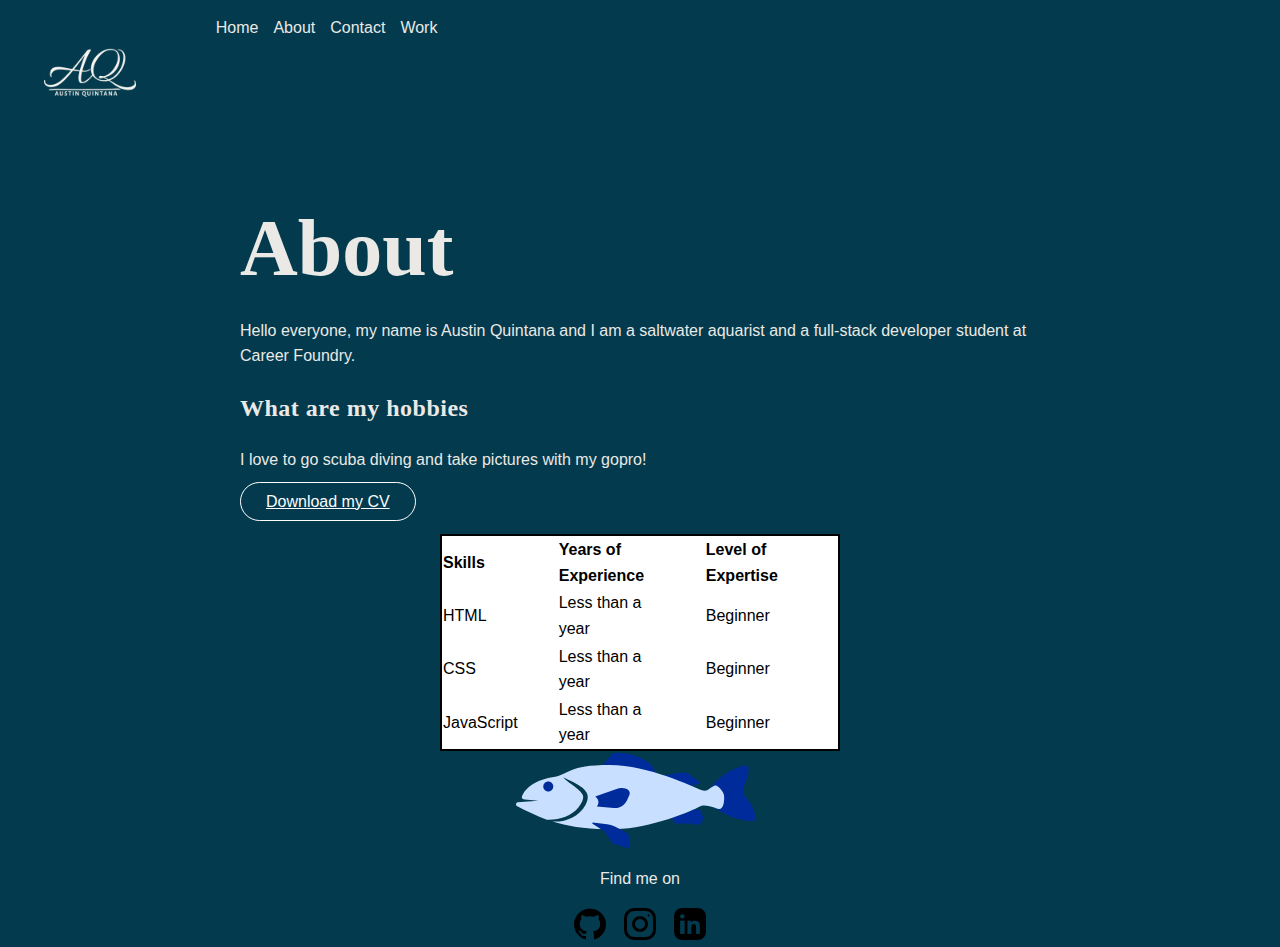
==== about.html @ f4c2b90a "Updated the About me page" ====
<!DOCTYPE html>
<html lang="en">
    <head>
        <meta charset="UTF-8" />
        <meta name="viewport" content="width=device-width, initial-scale=1">
        <title>Austin Quintana</title>
        <link rel="shortcut icon" href="img/octopus.png">
        <link rel="stylesheet" type="text/css" href="css/normalize.css">
        <link rel="stylesheet" type="text/css" href="css/style.production.css">
    </head>
    <body>
        <header class="page-header">
            <a href="index.html"><img src="img/logoaq.png" alt="logo" id="logo" class="logo"></a>
            <nav class="main-navigation page-header_item">
                 <ul role="menubar" class="navigation-list">
                    <li role="presentation">
                      <a href="index.html" role="menuitem" class="navigation-list__item navigation-list__item--active">Home</a>
                    </li>
                     <li role="presentation">
                      <a href="about.html" role="menuitem" class="navigation-list__item navigation-list__item--active">About</a>
                    </li>
                    <li role="presentation">
                      <a href="contact.html" role="menuitem" class="navigation-list__item navigation-list__item--active">Contact</a>
                    </li>
                    <li role="presentation">
                      <a href="work.html" role="menuitem" class="navigation-list__item navigation-list__item--active">Work</a>
                    </li>
                </ul>
            </nav>
        </header>
    <div class="about-me">
        <h1>About</h1>
        
        <p>Hello everyone, my name is Austin Quintana and I am a saltwater aquarist and a full-stack developer student at Career Foundry. </p>
        <h2>What are my hobbies</h2>
        <p>I love to go scuba diving and take pictures with my gopro!</p>
        
        <a href="downloads/austinquintanaresume.docx" class="button" download>Download my CV</a>
        <table>
            <thead>
              <tr>
                <th>Skills</th>
                <th>Years of Experience</th>
                <th>Level of Expertise</th>
              </tr>
            </thead>
            <tbody>
              <tr>
                <td>HTML</td>
                <td>Less than a year</td>
                <td>Beginner</td>
              </tr>
              <tr>
                <td>CSS</td>
                <td>Less than a year</td>
                <td>Beginner</td>
              </tr>
              <tr>
                <td>JavaScript</td>
                <td>Less than a year</td>
                <td>Beginner</td>
              </tr>
            </tbody>
        </table>
    </div> 
              <!--fish by @jishaansinghal-->
        <div class="wrapper">
            <svg width="240" height="99" viewBox="0 0 240 99" fill="none" xmlns="http://www.w3.org/2000/svg">
              <path class="fin-tail" d="M228.47 36.1471C230.769 31.1344 232.184 25.7614 232.651 20.266C232.702 19.7482 232.632 19.2257 232.448 18.7392C232.264 18.2528 231.969 17.8156 231.588 17.4619C231.206 17.1082 230.748 16.8475 230.249 16.7003C229.75 16.5531 229.224 16.5234 228.712 16.6133C218.014 18.5493 195.915 30.1123 189.397 48.6705C191.26 51.5175 193.582 54.0349 196.27 56.1196C208.208 67.9926 227.472 72.515 236.802 72.0007C237.312 71.9671 237.809 71.8185 238.254 71.566C238.699 71.3135 239.081 70.9636 239.372 70.5425C239.663 70.1214 239.855 69.64 239.933 69.1343C240.012 68.6286 239.975 68.1116 239.826 67.622C236.734 57.564 233.951 52.5501 230.836 49.7066C229.046 47.9958 227.85 45.7563 227.424 43.3162C226.998 40.876 227.365 38.3636 228.47 36.1471V36.1471Z" fill="currentColor"/>
              <path class="fin-back-bottom" d="M178.495 60.1602C173.483 62.4289 165.242 65.7942 155.391 69.1065C156.409 70.2731 157.28 71.5609 157.984 72.9407C158.243 73.479 158.655 73.9285 159.169 74.2327C159.683 74.5369 160.276 74.682 160.872 74.6498C167.868 74.1668 174.896 74.5248 181.807 75.7161C182.434 75.8351 183.082 75.753 183.659 75.4813C184.236 75.2097 184.712 74.7624 185.02 74.2036L186.971 70.6115C187.188 70.2134 187.313 69.7716 187.337 69.3187C187.36 68.8658 187.282 68.4133 187.107 67.9948L184.839 62.5423C184.635 62.0552 184.307 61.63 183.888 61.3089C183.469 60.9879 182.973 60.7822 182.45 60.7122L178.495 60.1602Z" fill="currentColor"/>
              <path class="fin-back-top" d="M171.593 37.4432L145.887 26.8557L163.942 23.7249C165.967 23.3753 168.043 23.4645 170.031 23.9864C172.019 24.5082 173.871 25.4506 175.464 26.7498L182.639 32.6107C182.861 32.7914 183.027 33.0314 183.118 33.3027C183.209 33.5741 183.221 33.8656 183.153 34.1436C183.085 34.4216 182.939 34.6745 182.733 34.873C182.527 35.0715 182.269 35.2075 181.989 35.2652L171.593 37.4432Z" fill="currentColor"/>
              <path class="fin-dorsel" d="M93.6292 15.8725C107.45 15.8725 121.943 18.6403 135.265 22.3459C135.605 21.6953 135.845 20.9966 135.975 20.2738C137.367 12.4996 125.391 3.84063 109.158 0.936655C104.071 -0.00705102 98.8777 -0.236105 93.7275 0.256062L80.542 16.2204C84.3827 16.0011 88.6695 15.8725 93.6292 15.8725Z" fill="currentColor"/>
              <path class="bod" d="M208.026 46.4122C207.716 43.4401 202.114 35.3256 198.455 36.7852C192.958 38.9783 192.013 43.4931 185.148 40.9218C176.832 37.8137 132.558 15.875 93.6666 15.875C50.8818 15.875 55.1686 24.9878 36.0482 28.2245C15.0603 31.7713 8.11974 43.2208 8.11974 43.2208C5.44332 47.0474 4.46803 50.1707 8.97407 50.4505L22.3788 51.6757L1.59503 53.3167C1.17423 53.4417 0.800822 53.6907 0.52349 54.031C0.246157 54.3714 0.0777661 54.7874 0.0402305 55.2249C0.00269499 55.6624 0.0977673 56.101 0.313066 56.4837C0.528365 56.8664 0.853904 57.1752 1.24726 57.3702C10.0703 61.9076 19.5663 66.672 30.7936 70.6271C42.777 71.0809 55.1459 67.708 62.782 57.9827C65.156 54.8519 68.6565 49.4523 66.5623 45.6106C64.0219 41.3378 59.5083 38.464 55.4937 35.3029C52.6283 33.0796 49.5209 30.947 47.1772 28.1262C53.7624 31.5671 60.65 33.8736 66.4867 38.8119C68.0833 40.1108 69.4395 41.6798 70.4937 43.4477C72.8828 47.2894 71.4615 52.3033 69.4655 55.8955C62.8652 67.9954 49.4454 73.2891 36.396 72.4875C51.9479 77.3274 70.7886 80.5415 95.3677 79.9517C129.458 81.7969 177.391 61.3707 183.251 57.8466C189.11 54.3225 199.196 59.412 202.152 59.9187C208.185 61.0001 208.457 50.5035 208.026 46.4122Z" fill="currentColor"/>
              <path class="eye" d="M32.268 42.4575C35.0364 42.4575 37.2806 40.2127 37.2806 37.4436C37.2806 34.6745 35.0364 32.4297 32.268 32.4297C29.4996 32.4297 27.2554 34.6745 27.2554 37.4436C27.2554 40.2127 29.4996 42.4575 32.268 42.4575Z" fill="currentColor"/>
              <path class="fin-front-bottom" d="M111.721 84.494L101.235 78.6558C98.0912 76.9025 94.638 75.7751 91.0658 75.3359L76.9504 73.6041C76.8167 73.5919 76.6827 73.6245 76.5696 73.6968C76.4564 73.7691 76.3706 73.8771 76.3256 74.0036C76.2805 74.1301 76.2789 74.268 76.3208 74.3955C76.3627 74.5231 76.4459 74.6331 76.5572 74.7082L88.5633 82.558L96.532 94.1588L111.6 98.9307C111.838 99.0052 112.09 99.0198 112.334 98.9734C112.579 98.927 112.808 98.8209 113.002 98.6645C113.196 98.5082 113.348 98.3064 113.445 98.0771C113.542 97.8478 113.581 97.5981 113.558 97.3501L112.507 85.6813C112.484 85.434 112.4 85.1964 112.263 84.9893C112.125 84.7822 111.939 84.6121 111.721 84.494Z" fill="currentColor"/>
              <path class="fin-front-top" d="M110.776 39.9819C107.456 38.8133 103.837 38.8133 100.516 39.9819L79.2563 47.4007C80.2023 48.0611 80.9822 48.9322 81.5346 49.9452C82.0869 50.9583 82.3966 52.0858 82.4393 53.2389C82.4189 54.8025 81.861 56.3113 80.8592 57.5117L97.6888 59.0242C100.494 59.2719 103.307 58.6283 105.725 57.1851C108.144 55.7418 110.047 53.5723 111.162 50.9853L113.347 45.9109C113.59 45.3554 113.717 44.7557 113.718 44.1491C113.719 43.5425 113.595 42.9422 113.354 42.3857C113.113 41.8292 112.759 41.3285 112.316 40.9149C111.872 40.5013 111.348 40.1837 110.776 39.9819V39.9819Z" fill="currentColor"/>
            </svg>
            </div> 
    <footer class="page-footer">
        <p>Find me on</p>
        <div class="social-media">
          <a href="https://github.com/austinquintana" target="_blank"><img src="img/github.png" alt="github"></a>
          <a href="https://www.instagram.com/austinquintana/" target="_blank"><img src="img/instagram-small.png" alt="instagram"></a>
          <a href="https://www.linkedin.com/in/austin-quintana-b17132140/" target="_blank"><img src="img/linkedin.png" alt="linkedIn"></a>
        </div>
    </footer>

    <script src="js/tota11y.min.js"></script>
    </body> 
</html>
---- css/style.production.css ----
/*
Colors used
Text Color (Platinum): #EAE9E6;
Background Color (Garnet): #6A3937;
Black Bean: #3B0D11;
Slate Gray: #748386;
Dim Gray: #706563;
 */
 :root {
    --primary-color: #6A3937;
    --secondary-color: #3B0D11;
    --platinum: #EAE9E6;
    --slate-grey: #748386;
    --burgundy: #331337;
    --header-font: "Gloock", serif;
    --dark: #002C9B;
    --light: #C8DFFF;
  }
  
  .homepage-body {
    background-image: url(../img/underwater2.0.jpg);
    background-size: cover;
    background-repeat: no-repeat;
    min-height: 100vh;
  }
  
  .logo {
    width: 100px;
    cursor: pointer;
  }
  
  body {
    background-color: #033a4d;
    font-family: "DM Sans", sans-serif;
    color: var(--platinum);
    font-weight: 400;
    font-size: 16px;
    /* Sets the font size to 16px */
    line-height: 1.6;
    /* Sets the line-height to 1.6 */
  }
  
  * {
    box-sizing: border-box;
  }
  
  h1 {
    font-family: var(--header-font);
    font-size: 80px;
    margin: 10px 0 30px;
    line-height: 80px;
  }
  
  h2 {
    font-family: var(--header-font);
    font-size: 24px;
    font-weight: 600;
    letter-spacing: 0.5px;
  }
  
  h3 {
    font-family: var(--header-font);
    font-size: 18px;
    font-weight: 500;
  }
  
  a {
    color: var(--platinum);
  }
  
  a:visited {
    color: var(--platinum);
  }
  
  a:hover {
    text-decoration: none;
  }
  
  a:active {
    color: var(--slate-grey);
  }
  
  button, .button {
    color: #fbfcfd;
    padding: 10px 25px;
    background: transparent;
    border: 1px solid #fff;
    border-radius: 20px;
    outline: none;
    cursor: pointer;
  }
  
  button:hover, button:focus, .button:hover, .button:focus {
    cursor: pointer;
    opacity: 0.8;
  }
  
  table {
    width: 50%;
    border: solid;
    border-color: black;
    border-width: 2px;
    margin-left: auto;
    margin-right: auto;
    background-color: white;
    border-collapse: collapse;
    margin-top: 20px;
  }
  
  th, td {
    padding-right: 40px;
    text-align: left;
    color: black;
  }
  
  .page-header {
    display: flex;
    width: 100%;
    padding: 20px 40px;
    /*filter: drop-shadow(0px 2px 1px #300C0F)*/
  }
  
  .page-header__item {
    flex: 0 1 200px;
  }
  
  .page-header__item:last-child {
    flex-grow: 1;
    text-align: right;
  }
  
  .navigation-list {
    width: 85%;
    height: 15%;
    margin: auto;
    display: flex;
    align-items: center;
    justify-content: space-between;
  }
  
  .navigation-list li {
    display: inline-block;
    margin-left: 15px;
  }
  
  .navigation-list__item--active {
    text-decoration: none;
  }
  
  .profile_portrait {
    float: left;
    width: 300px;
    margin-right: 40px;
    padding: 10px;
    border-radius: 50%;
  }
  
  .profile {
    min-width: 360px;
    max-width: 800px;
    margin: 0 auto;
    padding-top: 50px;
  }
  
  .page-footer {
    clear: both;
    flex-direction: column;
    text-align: center;
  }
  
  .social-media {
    display: grid;
    grid-template-columns: 50px 50px 50px; 
    justify-content: center;
    margin: 0px;
    padding: 0px;
  }
  
  .about-me {
    min-width: 360px;
    max-width: 800px;
    margin: 0 auto;
    padding-top: 50px;
  }
  
  .about-page-footer {
    margin-top: -50px;
    padding-bottom: 30px;
    clear: both;
    display: flex;
    flex-direction: column;
    text-align: center;
  }
  
  .grid {
    display: grid;
    justify-content: center;
    grid-template-columns: 400px 310px 350px;
    grid-template-rows: 300px 300px;
    grid-gap: 20px;
  }
  
  .grid__item {
    background-color: var(--secondary-color);
    padding-top: 4%;
    padding-left: 9%;
    padding-right: 4%;
  }
  
  .grid__item:last-child {
    grid-column-start: 3;
    grid-column-end: 3;
    grid-row-start: 1;
    grid-row-end: 3;
  }
  
  .bubbles img {
    width: 50px;
    animation: bubble 7s linear infinite;
  }
  
  .bubbles {
    width: 100%;
    display: flex;
    align-items: center;
    justify-content: space-around;
    position: absolute;
    bottom: -70px;
  }
  
  @keyframes bubble {
    0% {
      transform: translateY(0);
      opacity: 0;
    }
    50% {
      opacity: 1;
    }
    70% {
      opacity: 1;
    }
    100% {
      transform: translateY(-80vh);
      opacity: 0;
    }
  }
  .bubbles img:nth-child(1) {
    animation-delay: 2s;
  }
  
  .bubbles img:nth-child(2) {
    animation-delay: 1s;
  }
  
  .bubbles img:nth-child(3) {
    animation-delay: 3s;
  }
  
  .bubbles img:nth-child(4) {
    animation-delay: 4.5s;
  }
  
  .bubbles img:nth-child(5) {
    animation-delay: 3s;
  }
  
  .bubbles img:nth-child(6) {
    animation-delay: 6s;
  }
  
  .bubbles img:nth-child(7) {
    animation-delay: 7s;
  }
  
  @media all and (max-width: 500px) {
    .grid {
      grid-template-columns: 1fr;
      grid-gap: 10px;
    }
  
    .grid__item:last-child {
      grid-column: auto/auto;
      grid-row: auto/auto;
    }
  
    h1 {
      font-size: 22px;
    }
  }
  @media all and (min-width: 500px) and (max-width: 700px) {
    .grid {
      grid-template-columns: 1fr 1fr;
      grid-gap: 10px;
    }
  
    .grid__item:last-child {
      grid-column: auto/auto;
      grid-row: auto/auto;
    }
  
    h1 {
      font-size: 22px;
    }
  }
  /* fish by @jishaansinghal */
  .wrapper {
    animation: fish 1.5s ease infinite alternate;
    transform: translate(-4px, -2px);
    display: grid;
    place-items: center;
  }
  
  @keyframes fish {
    from {
      transform: translate(-4px, -2px);
    }
    to {
      transform: translate(0px, 0px) rotate(1deg);
    }
  }
  .bod {
    color: var(--light);
    transform-origin: 0 50%;
    animation: bod 1.5s ease infinite alternate;
  }
  
  @keyframes bod {
    from {
      transform: translateX(0px) scalex(1);
    }
    to {
      transform: translateX(0.25px) scalex(0.98);
    }
  }
  .eye {
    color: var(--dark);
  }
  
  .fin-tail {
    color: var(--dark);
    transform-origin: 200px;
    animation: tail 1.5s 1.5s ease infinite alternate;
  }
  
  @keyframes tail {
    from {
      transform: scaleX(1) rotate(0deg);
    }
    to {
      transform: scaleX(0.75) rotate(3deg);
    }
  }
  .fin-back-bottom {
    color: var(--dark);
    transform-origin: 155px;
    animation: fin-bottom 1.5s ease infinite alternate;
  }
  
  .fin-front-bottom {
    color: var(--dark);
    transform-origin: 76px;
    animation: fin-bottom 1.5s ease infinite alternate;
  }
  
  @keyframes fin-bottom {
    from {
      transform: rotate(-4deg) scaleY(0.98);
    }
    to {
      transform: rotate(0deg) scaleY(1);
    }
  }
  .fin-front-top {
    color: var(--dark);
    transform-origin: 80px;
    animation: fin-front 1.5s ease infinite alternate;
  }
  
  @keyframes fin-front {
    from {
      transform: rotate(0deg) scaleX(1);
    }
    to {
      transform: rotate(-8deg) scaleX(0.55);
    }
  }
  .fin-dorsel {
    color: var(--dark);
    transform-origin: 80px;
    animation: fin-top 1.5s ease infinite alternate;
    transform: rotate(2deg) translate(2px, 3px);
  }
  
  .fin-back-top {
    color: var(--dark);
    transform-origin: 145px;
    animation: fin-top 1.5s ease infinite alternate;
  }
  
  @keyframes fin-top {
    from {
      transform: rotate(2deg) translate(2px, 3px);
    }
    to {
      transform: rotate(0deg) translate(0px, 0px);
    }
  }
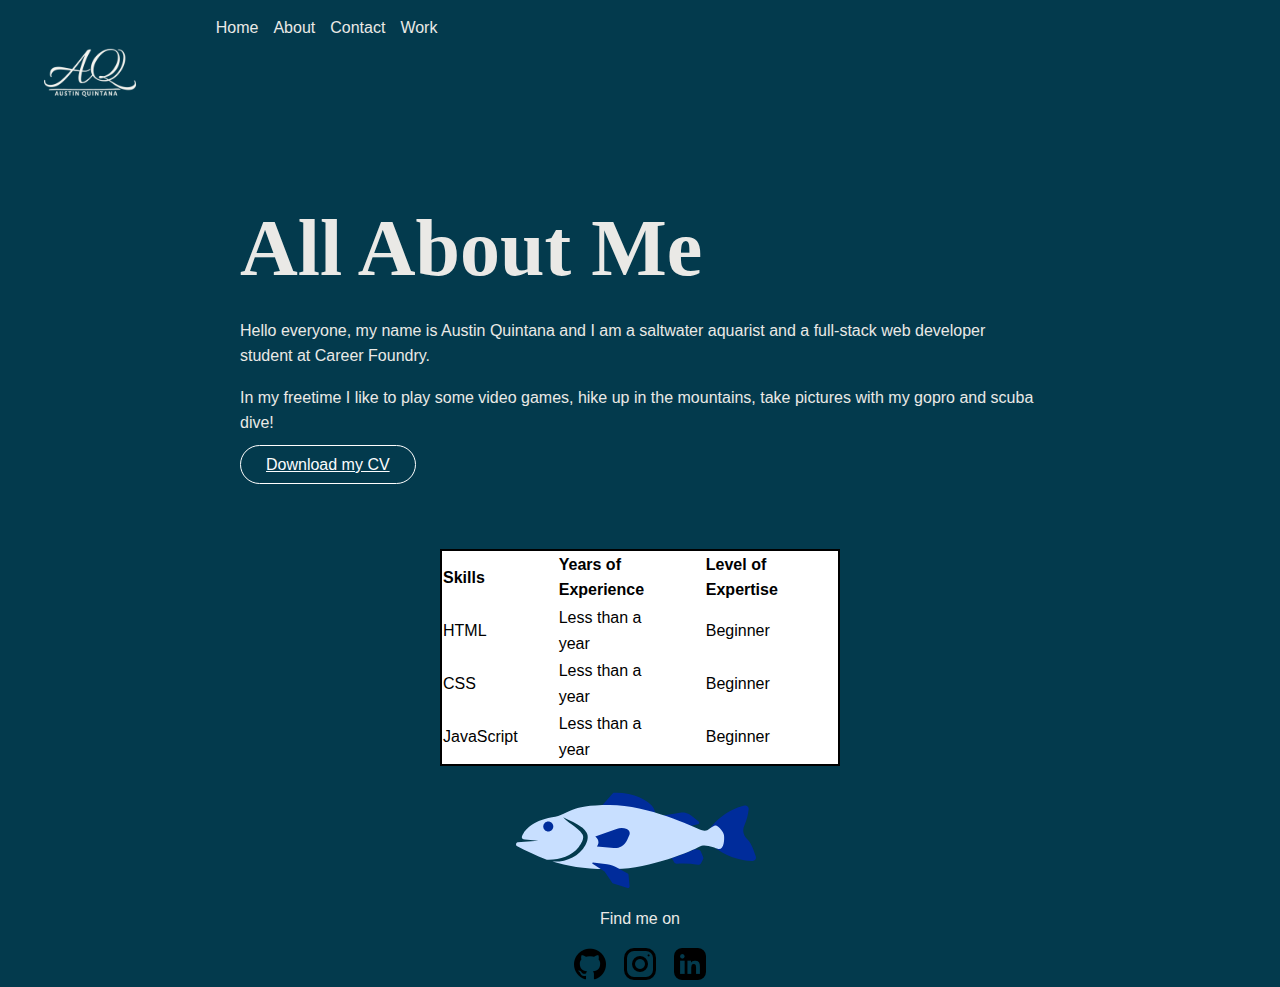
==== commit 2f72d626: "Updated multiple .html pages for better organization and content" ====
--- a/about.html
+++ b/about.html
@@ -29,13 +29,15 @@
             </nav>
         </header>
     <div class="about-me">
-        <h1>About</h1>
+        <h1>All About Me</h1>
         
-        <p>Hello everyone, my name is Austin Quintana and I am a saltwater aquarist and a full-stack developer student at Career Foundry. </p>
-        <h2>What are my hobbies</h2>
-        <p>I love to go scuba diving and take pictures with my gopro!</p>
+        <p>Hello everyone, my name is Austin Quintana and I am a saltwater aquarist and a full-stack web developer student at Career Foundry. </p>
+        <p>In my freetime I like to play some video games, hike up in the mountains, take pictures with my gopro and scuba dive! </p>
         
         <a href="downloads/austinquintanaresume.docx" class="button" download>Download my CV</a>
+        <br>
+        <br>
+        <br>
         <table>
             <thead>
               <tr>
@@ -62,6 +64,7 @@
               </tr>
             </tbody>
         </table>
+        <br>
     </div> 
               <!--fish by @jishaansinghal-->
         <div class="wrapper">
@@ -79,9 +82,9 @@
     <footer class="page-footer">
         <p>Find me on</p>
         <div class="social-media">
-          <a href="https://github.com/austinquintana" target="_blank"><img src="img/github.png" alt="github"></a>
-          <a href="https://www.instagram.com/austinquintana/" target="_blank"><img src="img/instagram-small.png" alt="instagram"></a>
-          <a href="https://www.linkedin.com/in/austin-quintana-b17132140/" target="_blank"><img src="img/linkedin.png" alt="linkedIn"></a>
+          <a class="social-media--icon" href="https://github.com/austinquintana" target="_blank"><img src="img/github.png" alt="github"></a>
+          <a class="social-media--icon" href="https://www.instagram.com/austinquintana/" target="_blank"><img src="img/instagram-small.png" alt="instagram"></a>
+          <a class="social-media--icon" href="https://www.linkedin.com/in/austin-quintana-b17132140/" target="_blank"><img src="img/linkedin.png" alt="linkedIn"></a>
         </div>
     </footer>
 
--- a/css/style.production.css
+++ b/css/style.production.css
@@ -7,401 +7,415 @@
 Dim Gray: #706563;
  */
  :root {
-    --primary-color: #6A3937;
-    --secondary-color: #3B0D11;
-    --platinum: #EAE9E6;
-    --slate-grey: #748386;
-    --burgundy: #331337;
-    --header-font: "Gloock", serif;
-    --dark: #002C9B;
-    --light: #C8DFFF;
-  }
-  
-  .homepage-body {
-    background-image: url(../img/underwater2.0.jpg);
-    background-size: cover;
-    background-repeat: no-repeat;
-    min-height: 100vh;
-  }
-  
-  .logo {
-    width: 100px;
-    cursor: pointer;
-  }
-  
-  body {
-    background-color: #033a4d;
-    font-family: "DM Sans", sans-serif;
-    color: var(--platinum);
-    font-weight: 400;
-    font-size: 16px;
-    /* Sets the font size to 16px */
-    line-height: 1.6;
-    /* Sets the line-height to 1.6 */
-  }
-  
-  * {
-    box-sizing: border-box;
-  }
-  
+  --primary-color: #6A3937;
+  --secondary-color: #3B0D11;
+  --platinum: #EAE9E6;
+  --slate-grey: #748386;
+  --burgundy: #331337;
+  --header-font: "Gloock", serif;
+  --dark: #002C9B;
+  --light: #C8DFFF;
+}
+
+.homepage-body {
+  background-image: url(../img/underwater2.0.jpg);
+  background-size: cover;
+  background-repeat: no-repeat;
+  min-height: 120vh;
+}
+
+.logo {
+  width: 100px;
+  cursor: pointer;
+}
+
+body {
+  background-color: #033a4d;
+  font-family: "DM Sans", sans-serif;
+  color: var(--platinum);
+  font-weight: 400;
+  font-size: 16px;
+  /* Sets the font size to 16px */
+  line-height: 1.6;
+  /* Sets the line-height to 1.6 */
+}
+
+* {
+  box-sizing: border-box;
+}
+
+h1 {
+  font-family: var(--header-font);
+  font-size: 80px;
+  margin: 10px 0 30px;
+  line-height: 80px;
+}
+
+h2 {
+  font-family: var(--header-font);
+  font-size: 24px;
+  font-weight: 600;
+  letter-spacing: 0.5px;
+}
+
+h3 {
+  font-family: var(--header-font);
+  font-size: 18px;
+  font-weight: 500;
+}
+
+a {
+  color: var(--platinum);
+}
+
+a:visited {
+  color: var(--platinum);
+}
+
+a:hover {
+  text-decoration: none;
+}
+
+a:active {
+  color: var(--slate-grey);
+}
+
+button, .button {
+  color: #fbfcfd;
+  padding: 10px 25px;
+  background: transparent;
+  border: 1px solid #fff;
+  border-radius: 20px;
+  outline: none;
+  cursor: pointer;
+}
+
+button:hover, button:focus, .button:hover, .button:focus {
+  cursor: pointer;
+  opacity: 0.8;
+}
+
+.contact-msg {
+  max-width: 98vw;
+}
+
+table {
+  width: 50%;
+  border: solid;
+  border-color: black;
+  border-width: 2px;
+  margin-left: auto;
+  margin-right: auto;
+  background-color: white;
+  border-collapse: collapse;
+  margin-top: 20px;
+}
+
+th, td {
+  padding-right: 40px;
+  text-align: left;
+  color: black;
+}
+
+.page-header {
+  display: flex;
+  width: 100%;
+  padding: 20px 40px;
+  /*filter: drop-shadow(0px 2px 1px #300C0F)*/
+}
+
+.page-header__item {
+  flex: 0 1 200px;
+}
+
+.page-header__item:last-child {
+  flex-grow: 1;
+  text-align: right;
+}
+
+.navigation-list {
+  width: 85%;
+  height: 15%;
+  margin: auto;
+  display: flex;
+  align-items: center;
+  justify-content: space-between;
+}
+
+.navigation-list li {
+  display: inline-block;
+  margin-left: 15px;
+}
+
+.navigation-list__item--active {
+  text-decoration: none;
+}
+
+.profile_portrait {
+  float: left;
+  width: 300px;
+  margin-right: 40px;
+  padding: 10px;
+  border-radius: 50%;
+}
+
+.profile {
+  min-width: 360px;
+  max-width: 800px;
+  margin: 0 auto;
+  padding-top: 50px;
+}
+
+.profile--centered {
+  max-width: 700px;
+  margin: 0 auto;
+  margin-bottom: 40px;
+  margin-top: 40px;
+  text-align: center;
+}
+
+.page-footer {
+  clear: both;
+  display: flex;
+  flex-direction: column;
+  text-align: center;
+}
+
+.social-media--icon {
+  margin: 0px 7px;
+}
+
+.about-me {
+  min-width: 360px;
+  max-width: 800px;
+  margin: 0 auto;
+  padding-top: 50px;
+}
+
+.about-page-footer {
+  margin-top: -50px;
+  padding-bottom: 30px;
+  clear: both;
+  display: flex;
+  flex-direction: column;
+  text-align: center;
+}
+
+.standard-label {
+  margin: 40px 5px 10px;
+}
+
+.grid {
+  display: grid;
+  justify-content: center;
+  grid-template-columns: 400px 310px 350px;
+  grid-template-rows: 300px 300px;
+  grid-gap: 20px;
+}
+
+.grid__item {
+  background-color: var(--secondary-color);
+  padding-top: 4%;
+  padding-left: 9%;
+  padding-right: 4%;
+}
+
+.grid__item:last-child {
+  grid-column-start: 3;
+  grid-column-end: 3;
+  grid-row-start: 1;
+  grid-row-end: 3;
+}
+
+.bubbles img {
+  width: 50px;
+  animation: bubble 7s linear infinite;
+}
+
+.bubbles {
+  width: 100%;
+  display: flex;
+  align-items: center;
+  justify-content: space-around;
+  position: absolute;
+  bottom: -120px;
+}
+
+@keyframes bubble {
+  0% {
+    transform: translateY(0);
+    opacity: 0;
+  }
+  50% {
+    opacity: 1;
+  }
+  70% {
+    opacity: 1;
+  }
+  100% {
+    transform: translateY(-80vh);
+    opacity: 0;
+  }
+}
+.bubbles img:nth-child(1) {
+  animation-delay: 2s;
+}
+
+.bubbles img:nth-child(2) {
+  animation-delay: 1s;
+}
+
+.bubbles img:nth-child(3) {
+  animation-delay: 3s;
+}
+
+.bubbles img:nth-child(4) {
+  animation-delay: 4.5s;
+}
+
+.bubbles img:nth-child(5) {
+  animation-delay: 3s;
+}
+
+.bubbles img:nth-child(6) {
+  animation-delay: 6s;
+}
+
+.bubbles img:nth-child(7) {
+  animation-delay: 7s;
+}
+
+@media all and (max-width: 500px) {
+  .grid {
+    grid-template-columns: 1fr;
+    grid-gap: 10px;
+  }
+
+
+  .grid__item:last-child {
+    grid-column: auto/auto;
+    grid-row: auto/auto;
+  }
+
   h1 {
-    font-family: var(--header-font);
-    font-size: 80px;
-    margin: 10px 0 30px;
-    line-height: 80px;
-  }
-  
-  h2 {
-    font-family: var(--header-font);
-    font-size: 24px;
-    font-weight: 600;
-    letter-spacing: 0.5px;
-  }
-  
-  h3 {
-    font-family: var(--header-font);
-    font-size: 18px;
-    font-weight: 500;
-  }
-  
-  a {
-    color: var(--platinum);
-  }
-  
-  a:visited {
-    color: var(--platinum);
-  }
-  
-  a:hover {
-    text-decoration: none;
-  }
-  
-  a:active {
-    color: var(--slate-grey);
-  }
-  
-  button, .button {
-    color: #fbfcfd;
-    padding: 10px 25px;
-    background: transparent;
-    border: 1px solid #fff;
-    border-radius: 20px;
-    outline: none;
-    cursor: pointer;
-  }
-  
-  button:hover, button:focus, .button:hover, .button:focus {
-    cursor: pointer;
-    opacity: 0.8;
-  }
-  
-  table {
-    width: 50%;
-    border: solid;
-    border-color: black;
-    border-width: 2px;
-    margin-left: auto;
-    margin-right: auto;
-    background-color: white;
-    border-collapse: collapse;
-    margin-top: 20px;
-  }
-  
-  th, td {
-    padding-right: 40px;
-    text-align: left;
-    color: black;
-  }
-  
-  .page-header {
-    display: flex;
-    width: 100%;
-    padding: 20px 40px;
-    /*filter: drop-shadow(0px 2px 1px #300C0F)*/
-  }
-  
-  .page-header__item {
-    flex: 0 1 200px;
-  }
-  
-  .page-header__item:last-child {
-    flex-grow: 1;
-    text-align: right;
-  }
-  
-  .navigation-list {
-    width: 85%;
-    height: 15%;
-    margin: auto;
-    display: flex;
-    align-items: center;
-    justify-content: space-between;
-  }
-  
-  .navigation-list li {
-    display: inline-block;
-    margin-left: 15px;
-  }
-  
-  .navigation-list__item--active {
-    text-decoration: none;
-  }
-  
-  .profile_portrait {
-    float: left;
-    width: 300px;
-    margin-right: 40px;
-    padding: 10px;
-    border-radius: 50%;
-  }
-  
-  .profile {
-    min-width: 360px;
-    max-width: 800px;
-    margin: 0 auto;
-    padding-top: 50px;
-  }
-  
-  .page-footer {
-    clear: both;
-    flex-direction: column;
-    text-align: center;
-  }
-  
-  .social-media {
-    display: grid;
-    grid-template-columns: 50px 50px 50px; 
-    justify-content: center;
-    margin: 0px;
-    padding: 0px;
-  }
-  
-  .about-me {
-    min-width: 360px;
-    max-width: 800px;
-    margin: 0 auto;
-    padding-top: 50px;
-  }
-  
-  .about-page-footer {
-    margin-top: -50px;
-    padding-bottom: 30px;
-    clear: both;
-    display: flex;
-    flex-direction: column;
-    text-align: center;
-  }
-  
+    font-size: 22px;
+  }
+}
+@media all and (min-width: 500px) and (max-width: 700px) {
   .grid {
-    display: grid;
-    justify-content: center;
-    grid-template-columns: 400px 310px 350px;
-    grid-template-rows: 300px 300px;
-    grid-gap: 20px;
-  }
-  
-  .grid__item {
-    background-color: var(--secondary-color);
-    padding-top: 4%;
-    padding-left: 9%;
-    padding-right: 4%;
-  }
-  
+    grid-template-columns: 1fr 1fr;
+    grid-gap: 10px;
+  }
+
   .grid__item:last-child {
-    grid-column-start: 3;
-    grid-column-end: 3;
-    grid-row-start: 1;
-    grid-row-end: 3;
-  }
-  
-  .bubbles img {
-    width: 50px;
-    animation: bubble 7s linear infinite;
-  }
-  
-  .bubbles {
-    width: 100%;
-    display: flex;
-    align-items: center;
-    justify-content: space-around;
-    position: absolute;
-    bottom: -70px;
-  }
-  
-  @keyframes bubble {
-    0% {
-      transform: translateY(0);
-      opacity: 0;
-    }
-    50% {
-      opacity: 1;
-    }
-    70% {
-      opacity: 1;
-    }
-    100% {
-      transform: translateY(-80vh);
-      opacity: 0;
-    }
-  }
-  .bubbles img:nth-child(1) {
-    animation-delay: 2s;
-  }
-  
-  .bubbles img:nth-child(2) {
-    animation-delay: 1s;
-  }
-  
-  .bubbles img:nth-child(3) {
-    animation-delay: 3s;
-  }
-  
-  .bubbles img:nth-child(4) {
-    animation-delay: 4.5s;
-  }
-  
-  .bubbles img:nth-child(5) {
-    animation-delay: 3s;
-  }
-  
-  .bubbles img:nth-child(6) {
-    animation-delay: 6s;
-  }
-  
-  .bubbles img:nth-child(7) {
-    animation-delay: 7s;
-  }
-  
-  @media all and (max-width: 500px) {
-    .grid {
-      grid-template-columns: 1fr;
-      grid-gap: 10px;
-    }
-  
-    .grid__item:last-child {
-      grid-column: auto/auto;
-      grid-row: auto/auto;
-    }
-  
-    h1 {
-      font-size: 22px;
-    }
-  }
-  @media all and (min-width: 500px) and (max-width: 700px) {
-    .grid {
-      grid-template-columns: 1fr 1fr;
-      grid-gap: 10px;
-    }
-  
-    .grid__item:last-child {
-      grid-column: auto/auto;
-      grid-row: auto/auto;
-    }
-  
-    h1 {
-      font-size: 22px;
-    }
-  }
-  /* fish by @jishaansinghal */
-  .wrapper {
-    animation: fish 1.5s ease infinite alternate;
+    grid-column: auto/auto;
+    grid-row: auto/auto;
+  }
+
+  h1 {
+    font-size: 22px;
+  }
+}
+/* fish by @jishaansinghal */
+.wrapper {
+  animation: fish 1.5s ease infinite alternate;
+  transform: translate(-4px, -2px);
+  display: grid;
+  place-items: center;
+}
+
+@keyframes fish {
+  from {
     transform: translate(-4px, -2px);
-    display: grid;
-    place-items: center;
-  }
-  
-  @keyframes fish {
-    from {
-      transform: translate(-4px, -2px);
-    }
-    to {
-      transform: translate(0px, 0px) rotate(1deg);
-    }
-  }
-  .bod {
-    color: var(--light);
-    transform-origin: 0 50%;
-    animation: bod 1.5s ease infinite alternate;
-  }
-  
-  @keyframes bod {
-    from {
-      transform: translateX(0px) scalex(1);
-    }
-    to {
-      transform: translateX(0.25px) scalex(0.98);
-    }
-  }
-  .eye {
-    color: var(--dark);
-  }
-  
-  .fin-tail {
-    color: var(--dark);
-    transform-origin: 200px;
-    animation: tail 1.5s 1.5s ease infinite alternate;
-  }
-  
-  @keyframes tail {
-    from {
-      transform: scaleX(1) rotate(0deg);
-    }
-    to {
-      transform: scaleX(0.75) rotate(3deg);
-    }
-  }
-  .fin-back-bottom {
-    color: var(--dark);
-    transform-origin: 155px;
-    animation: fin-bottom 1.5s ease infinite alternate;
-  }
-  
-  .fin-front-bottom {
-    color: var(--dark);
-    transform-origin: 76px;
-    animation: fin-bottom 1.5s ease infinite alternate;
-  }
-  
-  @keyframes fin-bottom {
-    from {
-      transform: rotate(-4deg) scaleY(0.98);
-    }
-    to {
-      transform: rotate(0deg) scaleY(1);
-    }
-  }
-  .fin-front-top {
-    color: var(--dark);
-    transform-origin: 80px;
-    animation: fin-front 1.5s ease infinite alternate;
-  }
-  
-  @keyframes fin-front {
-    from {
-      transform: rotate(0deg) scaleX(1);
-    }
-    to {
-      transform: rotate(-8deg) scaleX(0.55);
-    }
-  }
-  .fin-dorsel {
-    color: var(--dark);
-    transform-origin: 80px;
-    animation: fin-top 1.5s ease infinite alternate;
+  }
+  to {
+    transform: translate(0px, 0px) rotate(1deg);
+  }
+}
+.bod {
+  color: var(--light);
+  transform-origin: 0 50%;
+  animation: bod 1.5s ease infinite alternate;
+}
+
+@keyframes bod {
+  from {
+    transform: translateX(0px) scalex(1);
+  }
+  to {
+    transform: translateX(0.25px) scalex(0.98);
+  }
+}
+.eye {
+  color: var(--dark);
+}
+
+.fin-tail {
+  color: var(--dark);
+  transform-origin: 200px;
+  animation: tail 1.5s 1.5s ease infinite alternate;
+}
+
+@keyframes tail {
+  from {
+    transform: scaleX(1) rotate(0deg);
+  }
+  to {
+    transform: scaleX(0.75) rotate(3deg);
+  }
+}
+.fin-back-bottom {
+  color: var(--dark);
+  transform-origin: 155px;
+  animation: fin-bottom 1.5s ease infinite alternate;
+}
+
+.fin-front-bottom {
+  color: var(--dark);
+  transform-origin: 76px;
+  animation: fin-bottom 1.5s ease infinite alternate;
+}
+
+@keyframes fin-bottom {
+  from {
+    transform: rotate(-4deg) scaleY(0.98);
+  }
+  to {
+    transform: rotate(0deg) scaleY(1);
+  }
+}
+.fin-front-top {
+  color: var(--dark);
+  transform-origin: 80px;
+  animation: fin-front 1.5s ease infinite alternate;
+}
+
+@keyframes fin-front {
+  from {
+    transform: rotate(0deg) scaleX(1);
+  }
+  to {
+    transform: rotate(-8deg) scaleX(0.55);
+  }
+}
+.fin-dorsel {
+  color: var(--dark);
+  transform-origin: 80px;
+  animation: fin-top 1.5s ease infinite alternate;
+  transform: rotate(2deg) translate(2px, 3px);
+}
+
+.fin-back-top {
+  color: var(--dark);
+  transform-origin: 145px;
+  animation: fin-top 1.5s ease infinite alternate;
+}
+
+@keyframes fin-top {
+  from {
     transform: rotate(2deg) translate(2px, 3px);
   }
-  
-  .fin-back-top {
-    color: var(--dark);
-    transform-origin: 145px;
-    animation: fin-top 1.5s ease infinite alternate;
-  }
-  
-  @keyframes fin-top {
-    from {
-      transform: rotate(2deg) translate(2px, 3px);
-    }
-    to {
-      transform: rotate(0deg) translate(0px, 0px);
-    }
-  }+  to {
+    transform: rotate(0deg) translate(0px, 0px);
+  }
+}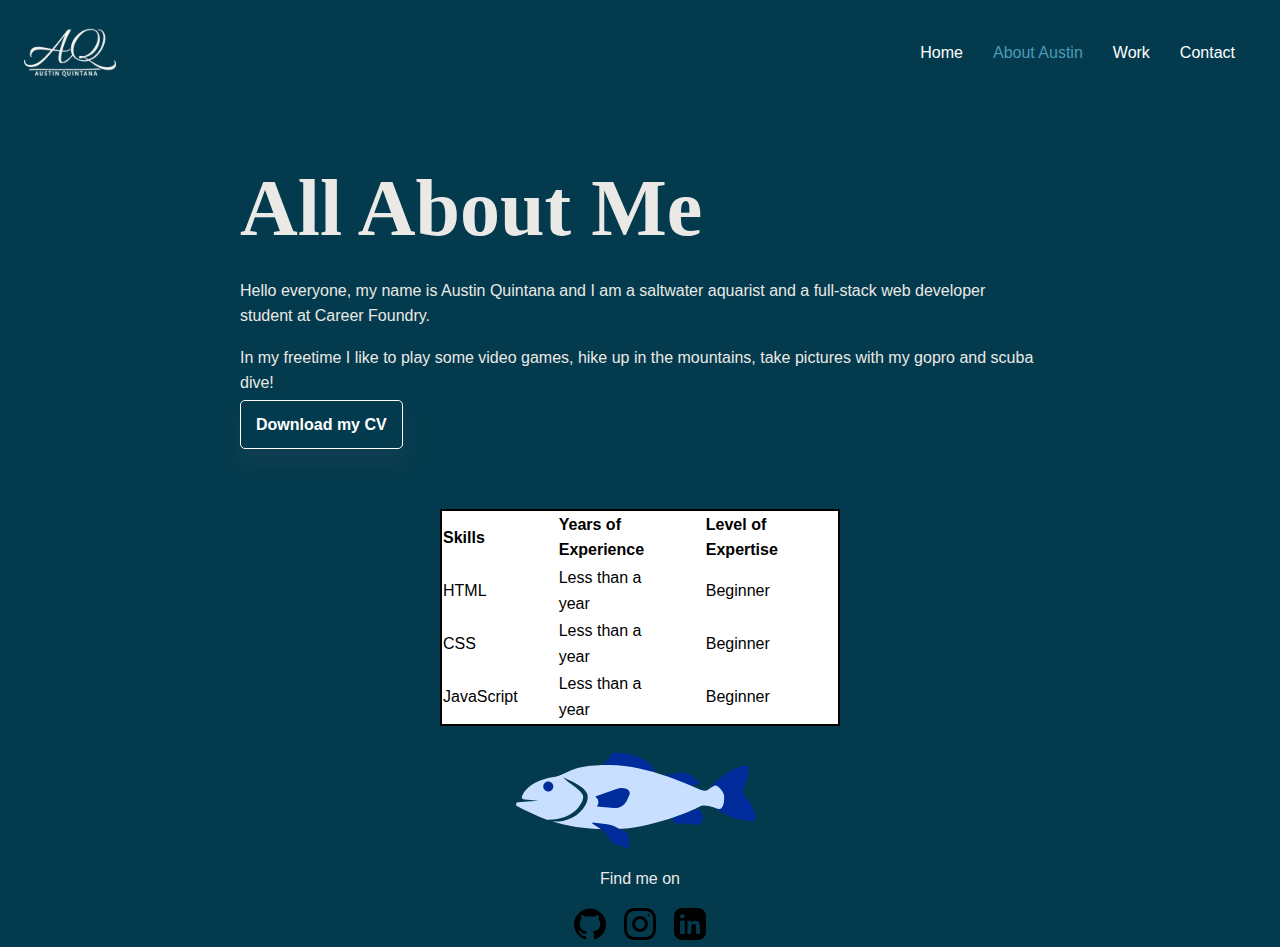
==== commit d1f7dc79: "Adding new CSS styles" ====
--- a/about.html
+++ b/about.html
@@ -1,93 +1,155 @@
 <!DOCTYPE html>
 <html lang="en">
-    <head>
-        <meta charset="UTF-8" />
-        <meta name="viewport" content="width=device-width, initial-scale=1">
-        <title>Austin Quintana</title>
-        <link rel="shortcut icon" href="img/octopus.png">
-        <link rel="stylesheet" type="text/css" href="css/normalize.css">
-        <link rel="stylesheet" type="text/css" href="css/style.production.css">
-    </head>
-    <body>
-        <header class="page-header">
-            <a href="index.html"><img src="img/logoaq.png" alt="logo" id="logo" class="logo"></a>
-            <nav class="main-navigation page-header_item">
-                 <ul role="menubar" class="navigation-list">
-                    <li role="presentation">
-                      <a href="index.html" role="menuitem" class="navigation-list__item navigation-list__item--active">Home</a>
-                    </li>
-                     <li role="presentation">
-                      <a href="about.html" role="menuitem" class="navigation-list__item navigation-list__item--active">About</a>
-                    </li>
-                    <li role="presentation">
-                      <a href="contact.html" role="menuitem" class="navigation-list__item navigation-list__item--active">Contact</a>
-                    </li>
-                    <li role="presentation">
-                      <a href="work.html" role="menuitem" class="navigation-list__item navigation-list__item--active">Work</a>
-                    </li>
-                </ul>
-            </nav>
-        </header>
+  <head>
+    <meta charset="UTF-8" />
+    <meta name="viewport" content="width=device-width, initial-scale=1" />
+    <title>Austin Quintana</title>
+    <link rel="shortcut icon" href="img/octopus.png" />
+    <link rel="stylesheet" type="text/css" href="css/normalize.css" />
+    <link rel="stylesheet" type="text/css" href="css/style.production.css" />
+  </head>
+  <body>
+    <header class="page-header" id="nav">
+      <a href="index.html" class="page-header__item header-logo">
+        <img src="img/logoaq.png" alt="name signature logo" width="100" />
+      </a>
+
+      <div class="nav-right">
+        <a href="index.html" role="menuitem" class="menuitem">
+          <p class="nav-item" role="presentation">Home</p></a
+        >
+        <a href="about.html" role="menuitem" class="menuitem active"
+          ><p class="nav-item" role="presentation">About Austin</p></a
+        >
+        <a href="work.html" role="menuitem" class="menuitem">
+          <p class="nav-item" role="presentation">Work</p></a
+        >
+        <a href="contact.html" role="menuitem" class="menuitem">
+          <p class="nav-item" role="presentation">Contact</p></a
+        >
+      </div>
+    </header>
     <div class="about-me">
-        <h1>All About Me</h1>
-        
-        <p>Hello everyone, my name is Austin Quintana and I am a saltwater aquarist and a full-stack web developer student at Career Foundry. </p>
-        <p>In my freetime I like to play some video games, hike up in the mountains, take pictures with my gopro and scuba dive! </p>
-        
-        <a href="downloads/austinquintanaresume.docx" class="button" download>Download my CV</a>
-        <br>
-        <br>
-        <br>
-        <table>
-            <thead>
-              <tr>
-                <th>Skills</th>
-                <th>Years of Experience</th>
-                <th>Level of Expertise</th>
-              </tr>
-            </thead>
-            <tbody>
-              <tr>
-                <td>HTML</td>
-                <td>Less than a year</td>
-                <td>Beginner</td>
-              </tr>
-              <tr>
-                <td>CSS</td>
-                <td>Less than a year</td>
-                <td>Beginner</td>
-              </tr>
-              <tr>
-                <td>JavaScript</td>
-                <td>Less than a year</td>
-                <td>Beginner</td>
-              </tr>
-            </tbody>
-        </table>
-        <br>
-    </div> 
-              <!--fish by @jishaansinghal-->
-        <div class="wrapper">
-            <svg width="240" height="99" viewBox="0 0 240 99" fill="none" xmlns="http://www.w3.org/2000/svg">
-              <path class="fin-tail" d="M228.47 36.1471C230.769 31.1344 232.184 25.7614 232.651 20.266C232.702 19.7482 232.632 19.2257 232.448 18.7392C232.264 18.2528 231.969 17.8156 231.588 17.4619C231.206 17.1082 230.748 16.8475 230.249 16.7003C229.75 16.5531 229.224 16.5234 228.712 16.6133C218.014 18.5493 195.915 30.1123 189.397 48.6705C191.26 51.5175 193.582 54.0349 196.27 56.1196C208.208 67.9926 227.472 72.515 236.802 72.0007C237.312 71.9671 237.809 71.8185 238.254 71.566C238.699 71.3135 239.081 70.9636 239.372 70.5425C239.663 70.1214 239.855 69.64 239.933 69.1343C240.012 68.6286 239.975 68.1116 239.826 67.622C236.734 57.564 233.951 52.5501 230.836 49.7066C229.046 47.9958 227.85 45.7563 227.424 43.3162C226.998 40.876 227.365 38.3636 228.47 36.1471V36.1471Z" fill="currentColor"/>
-              <path class="fin-back-bottom" d="M178.495 60.1602C173.483 62.4289 165.242 65.7942 155.391 69.1065C156.409 70.2731 157.28 71.5609 157.984 72.9407C158.243 73.479 158.655 73.9285 159.169 74.2327C159.683 74.5369 160.276 74.682 160.872 74.6498C167.868 74.1668 174.896 74.5248 181.807 75.7161C182.434 75.8351 183.082 75.753 183.659 75.4813C184.236 75.2097 184.712 74.7624 185.02 74.2036L186.971 70.6115C187.188 70.2134 187.313 69.7716 187.337 69.3187C187.36 68.8658 187.282 68.4133 187.107 67.9948L184.839 62.5423C184.635 62.0552 184.307 61.63 183.888 61.3089C183.469 60.9879 182.973 60.7822 182.45 60.7122L178.495 60.1602Z" fill="currentColor"/>
-              <path class="fin-back-top" d="M171.593 37.4432L145.887 26.8557L163.942 23.7249C165.967 23.3753 168.043 23.4645 170.031 23.9864C172.019 24.5082 173.871 25.4506 175.464 26.7498L182.639 32.6107C182.861 32.7914 183.027 33.0314 183.118 33.3027C183.209 33.5741 183.221 33.8656 183.153 34.1436C183.085 34.4216 182.939 34.6745 182.733 34.873C182.527 35.0715 182.269 35.2075 181.989 35.2652L171.593 37.4432Z" fill="currentColor"/>
-              <path class="fin-dorsel" d="M93.6292 15.8725C107.45 15.8725 121.943 18.6403 135.265 22.3459C135.605 21.6953 135.845 20.9966 135.975 20.2738C137.367 12.4996 125.391 3.84063 109.158 0.936655C104.071 -0.00705102 98.8777 -0.236105 93.7275 0.256062L80.542 16.2204C84.3827 16.0011 88.6695 15.8725 93.6292 15.8725Z" fill="currentColor"/>
-              <path class="bod" d="M208.026 46.4122C207.716 43.4401 202.114 35.3256 198.455 36.7852C192.958 38.9783 192.013 43.4931 185.148 40.9218C176.832 37.8137 132.558 15.875 93.6666 15.875C50.8818 15.875 55.1686 24.9878 36.0482 28.2245C15.0603 31.7713 8.11974 43.2208 8.11974 43.2208C5.44332 47.0474 4.46803 50.1707 8.97407 50.4505L22.3788 51.6757L1.59503 53.3167C1.17423 53.4417 0.800822 53.6907 0.52349 54.031C0.246157 54.3714 0.0777661 54.7874 0.0402305 55.2249C0.00269499 55.6624 0.0977673 56.101 0.313066 56.4837C0.528365 56.8664 0.853904 57.1752 1.24726 57.3702C10.0703 61.9076 19.5663 66.672 30.7936 70.6271C42.777 71.0809 55.1459 67.708 62.782 57.9827C65.156 54.8519 68.6565 49.4523 66.5623 45.6106C64.0219 41.3378 59.5083 38.464 55.4937 35.3029C52.6283 33.0796 49.5209 30.947 47.1772 28.1262C53.7624 31.5671 60.65 33.8736 66.4867 38.8119C68.0833 40.1108 69.4395 41.6798 70.4937 43.4477C72.8828 47.2894 71.4615 52.3033 69.4655 55.8955C62.8652 67.9954 49.4454 73.2891 36.396 72.4875C51.9479 77.3274 70.7886 80.5415 95.3677 79.9517C129.458 81.7969 177.391 61.3707 183.251 57.8466C189.11 54.3225 199.196 59.412 202.152 59.9187C208.185 61.0001 208.457 50.5035 208.026 46.4122Z" fill="currentColor"/>
-              <path class="eye" d="M32.268 42.4575C35.0364 42.4575 37.2806 40.2127 37.2806 37.4436C37.2806 34.6745 35.0364 32.4297 32.268 32.4297C29.4996 32.4297 27.2554 34.6745 27.2554 37.4436C27.2554 40.2127 29.4996 42.4575 32.268 42.4575Z" fill="currentColor"/>
-              <path class="fin-front-bottom" d="M111.721 84.494L101.235 78.6558C98.0912 76.9025 94.638 75.7751 91.0658 75.3359L76.9504 73.6041C76.8167 73.5919 76.6827 73.6245 76.5696 73.6968C76.4564 73.7691 76.3706 73.8771 76.3256 74.0036C76.2805 74.1301 76.2789 74.268 76.3208 74.3955C76.3627 74.5231 76.4459 74.6331 76.5572 74.7082L88.5633 82.558L96.532 94.1588L111.6 98.9307C111.838 99.0052 112.09 99.0198 112.334 98.9734C112.579 98.927 112.808 98.8209 113.002 98.6645C113.196 98.5082 113.348 98.3064 113.445 98.0771C113.542 97.8478 113.581 97.5981 113.558 97.3501L112.507 85.6813C112.484 85.434 112.4 85.1964 112.263 84.9893C112.125 84.7822 111.939 84.6121 111.721 84.494Z" fill="currentColor"/>
-              <path class="fin-front-top" d="M110.776 39.9819C107.456 38.8133 103.837 38.8133 100.516 39.9819L79.2563 47.4007C80.2023 48.0611 80.9822 48.9322 81.5346 49.9452C82.0869 50.9583 82.3966 52.0858 82.4393 53.2389C82.4189 54.8025 81.861 56.3113 80.8592 57.5117L97.6888 59.0242C100.494 59.2719 103.307 58.6283 105.725 57.1851C108.144 55.7418 110.047 53.5723 111.162 50.9853L113.347 45.9109C113.59 45.3554 113.717 44.7557 113.718 44.1491C113.719 43.5425 113.595 42.9422 113.354 42.3857C113.113 41.8292 112.759 41.3285 112.316 40.9149C111.872 40.5013 111.348 40.1837 110.776 39.9819V39.9819Z" fill="currentColor"/>
-            </svg>
-            </div> 
+      <h1>All About Me</h1>
+
+      <p>
+        Hello everyone, my name is Austin Quintana and I am a saltwater aquarist
+        and a full-stack web developer student at Career Foundry.
+      </p>
+      <p>
+        In my freetime I like to play some video games, hike up in the
+        mountains, take pictures with my gopro and scuba dive!
+      </p>
+
+      <a style="text-decoration: none;" href="img/austinquintanaresume.docx.pdf" class="button" download
+        >Download my CV</a
+      >
+      <br />
+      <br />
+      <br />
+      <table>
+        <thead>
+          <tr>
+            <th>Skills</th>
+            <th>Years of Experience</th>
+            <th>Level of Expertise</th>
+          </tr>
+        </thead>
+        <tbody>
+          <tr>
+            <td>HTML</td>
+            <td>Less than a year</td>
+            <td>Beginner</td>
+          </tr>
+          <tr>
+            <td>CSS</td>
+            <td>Less than a year</td>
+            <td>Beginner</td>
+          </tr>
+          <tr>
+            <td>JavaScript</td>
+            <td>Less than a year</td>
+            <td>Beginner</td>
+          </tr>
+        </tbody>
+      </table>
+      <br />
+    </div>
+    <div class="wrapper">
+      <svg
+        width="240"
+        height="99"
+        viewBox="0 0 240 99"
+        fill="none"
+        xmlns="http://www.w3.org/2000/svg"
+      >
+        <path
+          class="fin-tail"
+          d="M228.47 36.1471C230.769 31.1344 232.184 25.7614 232.651 20.266C232.702 19.7482 232.632 19.2257 232.448 18.7392C232.264 18.2528 231.969 17.8156 231.588 17.4619C231.206 17.1082 230.748 16.8475 230.249 16.7003C229.75 16.5531 229.224 16.5234 228.712 16.6133C218.014 18.5493 195.915 30.1123 189.397 48.6705C191.26 51.5175 193.582 54.0349 196.27 56.1196C208.208 67.9926 227.472 72.515 236.802 72.0007C237.312 71.9671 237.809 71.8185 238.254 71.566C238.699 71.3135 239.081 70.9636 239.372 70.5425C239.663 70.1214 239.855 69.64 239.933 69.1343C240.012 68.6286 239.975 68.1116 239.826 67.622C236.734 57.564 233.951 52.5501 230.836 49.7066C229.046 47.9958 227.85 45.7563 227.424 43.3162C226.998 40.876 227.365 38.3636 228.47 36.1471V36.1471Z"
+          fill="currentColor"
+        />
+        <path
+          class="fin-back-bottom"
+          d="M178.495 60.1602C173.483 62.4289 165.242 65.7942 155.391 69.1065C156.409 70.2731 157.28 71.5609 157.984 72.9407C158.243 73.479 158.655 73.9285 159.169 74.2327C159.683 74.5369 160.276 74.682 160.872 74.6498C167.868 74.1668 174.896 74.5248 181.807 75.7161C182.434 75.8351 183.082 75.753 183.659 75.4813C184.236 75.2097 184.712 74.7624 185.02 74.2036L186.971 70.6115C187.188 70.2134 187.313 69.7716 187.337 69.3187C187.36 68.8658 187.282 68.4133 187.107 67.9948L184.839 62.5423C184.635 62.0552 184.307 61.63 183.888 61.3089C183.469 60.9879 182.973 60.7822 182.45 60.7122L178.495 60.1602Z"
+          fill="currentColor"
+        />
+        <path
+          class="fin-back-top"
+          d="M171.593 37.4432L145.887 26.8557L163.942 23.7249C165.967 23.3753 168.043 23.4645 170.031 23.9864C172.019 24.5082 173.871 25.4506 175.464 26.7498L182.639 32.6107C182.861 32.7914 183.027 33.0314 183.118 33.3027C183.209 33.5741 183.221 33.8656 183.153 34.1436C183.085 34.4216 182.939 34.6745 182.733 34.873C182.527 35.0715 182.269 35.2075 181.989 35.2652L171.593 37.4432Z"
+          fill="currentColor"
+        />
+        <path
+          class="fin-dorsel"
+          d="M93.6292 15.8725C107.45 15.8725 121.943 18.6403 135.265 22.3459C135.605 21.6953 135.845 20.9966 135.975 20.2738C137.367 12.4996 125.391 3.84063 109.158 0.936655C104.071 -0.00705102 98.8777 -0.236105 93.7275 0.256062L80.542 16.2204C84.3827 16.0011 88.6695 15.8725 93.6292 15.8725Z"
+          fill="currentColor"
+        />
+        <path
+          class="bod"
+          d="M208.026 46.4122C207.716 43.4401 202.114 35.3256 198.455 36.7852C192.958 38.9783 192.013 43.4931 185.148 40.9218C176.832 37.8137 132.558 15.875 93.6666 15.875C50.8818 15.875 55.1686 24.9878 36.0482 28.2245C15.0603 31.7713 8.11974 43.2208 8.11974 43.2208C5.44332 47.0474 4.46803 50.1707 8.97407 50.4505L22.3788 51.6757L1.59503 53.3167C1.17423 53.4417 0.800822 53.6907 0.52349 54.031C0.246157 54.3714 0.0777661 54.7874 0.0402305 55.2249C0.00269499 55.6624 0.0977673 56.101 0.313066 56.4837C0.528365 56.8664 0.853904 57.1752 1.24726 57.3702C10.0703 61.9076 19.5663 66.672 30.7936 70.6271C42.777 71.0809 55.1459 67.708 62.782 57.9827C65.156 54.8519 68.6565 49.4523 66.5623 45.6106C64.0219 41.3378 59.5083 38.464 55.4937 35.3029C52.6283 33.0796 49.5209 30.947 47.1772 28.1262C53.7624 31.5671 60.65 33.8736 66.4867 38.8119C68.0833 40.1108 69.4395 41.6798 70.4937 43.4477C72.8828 47.2894 71.4615 52.3033 69.4655 55.8955C62.8652 67.9954 49.4454 73.2891 36.396 72.4875C51.9479 77.3274 70.7886 80.5415 95.3677 79.9517C129.458 81.7969 177.391 61.3707 183.251 57.8466C189.11 54.3225 199.196 59.412 202.152 59.9187C208.185 61.0001 208.457 50.5035 208.026 46.4122Z"
+          fill="currentColor"
+        />
+        <path
+          class="eye"
+          d="M32.268 42.4575C35.0364 42.4575 37.2806 40.2127 37.2806 37.4436C37.2806 34.6745 35.0364 32.4297 32.268 32.4297C29.4996 32.4297 27.2554 34.6745 27.2554 37.4436C27.2554 40.2127 29.4996 42.4575 32.268 42.4575Z"
+          fill="currentColor"
+        />
+        <path
+          class="fin-front-bottom"
+          d="M111.721 84.494L101.235 78.6558C98.0912 76.9025 94.638 75.7751 91.0658 75.3359L76.9504 73.6041C76.8167 73.5919 76.6827 73.6245 76.5696 73.6968C76.4564 73.7691 76.3706 73.8771 76.3256 74.0036C76.2805 74.1301 76.2789 74.268 76.3208 74.3955C76.3627 74.5231 76.4459 74.6331 76.5572 74.7082L88.5633 82.558L96.532 94.1588L111.6 98.9307C111.838 99.0052 112.09 99.0198 112.334 98.9734C112.579 98.927 112.808 98.8209 113.002 98.6645C113.196 98.5082 113.348 98.3064 113.445 98.0771C113.542 97.8478 113.581 97.5981 113.558 97.3501L112.507 85.6813C112.484 85.434 112.4 85.1964 112.263 84.9893C112.125 84.7822 111.939 84.6121 111.721 84.494Z"
+          fill="currentColor"
+        />
+        <path
+          class="fin-front-top"
+          d="M110.776 39.9819C107.456 38.8133 103.837 38.8133 100.516 39.9819L79.2563 47.4007C80.2023 48.0611 80.9822 48.9322 81.5346 49.9452C82.0869 50.9583 82.3966 52.0858 82.4393 53.2389C82.4189 54.8025 81.861 56.3113 80.8592 57.5117L97.6888 59.0242C100.494 59.2719 103.307 58.6283 105.725 57.1851C108.144 55.7418 110.047 53.5723 111.162 50.9853L113.347 45.9109C113.59 45.3554 113.717 44.7557 113.718 44.1491C113.719 43.5425 113.595 42.9422 113.354 42.3857C113.113 41.8292 112.759 41.3285 112.316 40.9149C111.872 40.5013 111.348 40.1837 110.776 39.9819V39.9819Z"
+          fill="currentColor"
+        />
+      </svg>
+    </div>
     <footer class="page-footer">
-        <p>Find me on</p>
-        <div class="social-media">
-          <a class="social-media--icon" href="https://github.com/austinquintana" target="_blank"><img src="img/github.png" alt="github"></a>
-          <a class="social-media--icon" href="https://www.instagram.com/austinquintana/" target="_blank"><img src="img/instagram-small.png" alt="instagram"></a>
-          <a class="social-media--icon" href="https://www.linkedin.com/in/austin-quintana-b17132140/" target="_blank"><img src="img/linkedin.png" alt="linkedIn"></a>
-        </div>
+      <p>Find me on</p>
+      <div class="social-media">
+        <a
+          class="social-media--icon"
+          href="https://github.com/austinquintana"
+          target="_blank"
+          ><img src="img/github.png" alt="github"
+        /></a>
+        <a
+          class="social-media--icon"
+          href="https://www.instagram.com/austinquintana/"
+          target="_blank"
+          ><img src="img/instagram-small.png" alt="instagram"
+        /></a>
+        <a
+          class="social-media--icon"
+          href="https://www.linkedin.com/in/austin-quintana-b17132140/"
+          target="_blank"
+          ><img src="img/linkedin.png" alt="linkedIn"
+        /></a>
+      </div>
     </footer>
 
     <script src="js/tota11y.min.js"></script>
-    </body> 
-</html>+    <!-- <script src="js/index.js"></script> -->
+  </body>
+</html>
--- a/css/style.production.css
+++ b/css/style.production.css
@@ -1,12 +1,5 @@
-/*
-Colors used
-Text Color (Platinum): #EAE9E6;
-Background Color (Garnet): #6A3937;
-Black Bean: #3B0D11;
-Slate Gray: #748386;
-Dim Gray: #706563;
- */
- :root {
+/* Colors used */
+:root {
   --primary-color: #6A3937;
   --secondary-color: #3B0D11;
   --platinum: #EAE9E6;
@@ -17,33 +10,110 @@
   --light: #C8DFFF;
 }
 
-.homepage-body {
-  background-image: url(../img/underwater2.0.jpg);
-  background-size: cover;
-  background-repeat: no-repeat;
-  min-height: 120vh;
-}
-
-.logo {
-  width: 100px;
-  cursor: pointer;
-}
-
+* {
+  -webkit-box-sizing: border-box;
+  box-sizing: border-box;
+}
+
+/* Body */
 body {
   background-color: #033a4d;
   font-family: "DM Sans", sans-serif;
   color: var(--platinum);
   font-weight: 400;
   font-size: 16px;
-  /* Sets the font size to 16px */
   line-height: 1.6;
-  /* Sets the line-height to 1.6 */
-}
-
-* {
-  box-sizing: border-box;
-}
-
+}
+
+/* Header Section */
+
+.header-logo {
+  padding-left: 20px; 
+}
+
+.page-header {
+  display: flex;
+  width: 100%;
+  flex-direction: row;
+  justify-content: space-between;
+}
+
+.page-header__item {
+  align-self: center;
+}
+
+.menuitem:active {
+  color: #4c9bb6;
+}
+
+.menuitem {
+  color: #fff;
+  text-decoration: none;
+  display: block;
+}
+
+.active:hover,
+.active:focus {
+  cursor: default;
+}
+
+.nav-right {
+  display: flex;
+  padding-right: 30px;
+}
+
+.active {
+  color: #4c9bb6;
+}
+
+header p {
+  padding: 40px 15px 37px 15px;
+  margin: 0;
+  display: block;
+  height: 70%;
+  transition: all 200ms ease-in-out;
+}
+
+header p:hover,
+header p:focus {
+  background-color: #f4f5f6;
+  padding-bottom: 37px;
+  border-bottom: 3px solid #4c9bb6;
+  cursor: pointer;
+}
+
+/* Logo */
+.logo {
+  width: 150px;
+  cursor: pointer;
+}
+
+/* Homepage Body */
+.homepage-body {
+  background-image: url(../img/yes.jpg);
+  background-size: cover;
+  background-repeat: no-repeat;
+  min-height: 120vh;
+}
+
+/* Links */
+a {
+  color: var(--platinum);
+}
+
+a:visited {
+  color: var(--platinum);
+}
+
+a:hover {
+  text-decoration: none;
+}
+
+a:active {
+  color: var(--slate-grey);
+}
+
+/* Headings */
 h1 {
   font-family: var(--header-font);
   font-size: 80px;
@@ -64,41 +134,57 @@
   font-weight: 500;
 }
 
-a {
-  color: var(--platinum);
-}
-
-a:visited {
-  color: var(--platinum);
-}
-
-a:hover {
-  text-decoration: none;
-}
-
-a:active {
-  color: var(--slate-grey);
-}
-
-button, .button {
-  color: #fbfcfd;
-  padding: 10px 25px;
-  background: transparent;
+/* Buttons */
+.button {
+  box-shadow: 1px 14px 20px 4px rgba(113, 111, 114, 0.1);
+  font-family: inherit;
+  font-weight: 700;
   border: 1px solid #fff;
-  border-radius: 20px;
-  outline: none;
+  padding: 15px;
+  border-radius: 5px;
+  color: white;
+  transition: color 300ms ease-in-out, background-color 300ms ease-in-out, border-color 300ms ease-in-out;
+}
+
+.button:hover,
+.button:focus {
   cursor: pointer;
-}
-
-button:hover, button:focus, .button:hover, .button:focus {
-  cursor: pointer;
-  opacity: 0.8;
-}
-
-.contact-msg {
-  max-width: 98vw;
-}
-
+  background-color: white;
+  color: #4c9bb6;
+  border: 2px solid #4c9bb6;
+}
+
+/* Contact Form */
+form {
+  display: flex;
+  flex-direction: column;
+  max-width: 500px;
+  padding: 100px;
+  background-color: #4c9bb6;
+  margin: 0 auto;
+  margin-top: 20px;
+  border-radius: 10px;
+  transition: all 250ms ease-in-out;
+}
+
+form:hover,
+form:focus {
+  box-shadow: 1px 14px 20px 4px rgba(113, 111, 114, 0.1);
+}
+
+input,
+textarea {
+  border: 1px solid #4c9bb6;
+  padding: 5px;
+  border-radius: 5px;
+  margin-bottom: 20px;
+}
+
+label {
+  margin-bottom: 5px;
+}
+
+/* Table */
 table {
   width: 50%;
   border: solid;
@@ -111,46 +197,14 @@
   margin-top: 20px;
 }
 
-th, td {
+th,
+td {
   padding-right: 40px;
   text-align: left;
   color: black;
 }
 
-.page-header {
-  display: flex;
-  width: 100%;
-  padding: 20px 40px;
-  /*filter: drop-shadow(0px 2px 1px #300C0F)*/
-}
-
-.page-header__item {
-  flex: 0 1 200px;
-}
-
-.page-header__item:last-child {
-  flex-grow: 1;
-  text-align: right;
-}
-
-.navigation-list {
-  width: 85%;
-  height: 15%;
-  margin: auto;
-  display: flex;
-  align-items: center;
-  justify-content: space-between;
-}
-
-.navigation-list li {
-  display: inline-block;
-  margin-left: 15px;
-}
-
-.navigation-list__item--active {
-  text-decoration: none;
-}
-
+/* Profile */
 .profile_portrait {
   float: left;
   width: 300px;
@@ -174,6 +228,7 @@
   text-align: center;
 }
 
+/* Page Footer */
 .page-footer {
   clear: both;
   display: flex;
@@ -185,6 +240,7 @@
   margin: 0px 7px;
 }
 
+/* About Me */
 .about-me {
   min-width: 360px;
   max-width: 800px;
@@ -201,32 +257,72 @@
   text-align: center;
 }
 
-.standard-label {
-  margin: 40px 5px 10px;
-}
-
+/* Contact Page */
+.contact-title {
+  text-align: center;
+}
+
+.contact-info {
+  display: flex;
+  padding: 20px;
+  align-items: center;
+  justify-content: center;
+}
+
+.contact-info__item {
+  padding: 15px;
+  color: #000000;
+  font-weight: 700;
+  transition: all 200ms ease-in-out;
+}
+
+.contact-info__item:hover,
+.contact-info__item:focus {
+  text-decoration: underline;
+}
+
+.submit {
+  background-color: #000000;
+  margin-top: 20px;
+  font-family: inherit;
+  font-weight: 700;
+  border: none;
+  padding: 15px;
+  border-radius: 5px;
+  color: white;
+  transition: color 1s ease-in-out;
+  box-shadow: 1px 14px 20px 4px rgba(113, 111, 114, 0.1);
+}
+
+.submit:hover,
+.submit:focus {
+  background-color: white;
+  color: #4c9bb6;
+}
+
+/* Grid */
 .grid {
   display: grid;
-  justify-content: center;
-  grid-template-columns: 400px 310px 350px;
-  grid-template-rows: 300px 300px;
-  grid-gap: 20px;
+  grid-template-columns: 1fr 1fr 1fr;
+  grid-gap: 40px;
+  max-width: 900px;
+  margin: 0 auto;
+  margin-top: 50px;
 }
 
 .grid__item {
-  background-color: var(--secondary-color);
-  padding-top: 4%;
-  padding-left: 9%;
-  padding-right: 4%;
-}
-
-.grid__item:last-child {
-  grid-column-start: 3;
-  grid-column-end: 3;
-  grid-row-start: 1;
-  grid-row-end: 3;
-}
-
+  padding: 25px;
+  border: 2px solid #4c9bb6;
+  border-radius: 10px;
+  transition: all 200ms ease-in-out;
+}
+
+.grid__item:hover,
+.grid__item:focus {
+  box-shadow: 1px 14px 20px 4px rgba(113, 111, 114, 0.1);
+}
+
+/* Bubbles */
 .bubbles img {
   width: 50px;
   animation: bubble 7s linear infinite;
@@ -257,6 +353,7 @@
     opacity: 0;
   }
 }
+
 .bubbles img:nth-child(1) {
   animation-delay: 2s;
 }
@@ -291,7 +388,6 @@
     grid-gap: 10px;
   }
 
-
   .grid__item:last-child {
     grid-column: auto/auto;
     grid-row: auto/auto;
@@ -301,6 +397,7 @@
     font-size: 22px;
   }
 }
+
 @media all and (min-width: 500px) and (max-width: 700px) {
   .grid {
     grid-template-columns: 1fr 1fr;
@@ -316,7 +413,8 @@
     font-size: 22px;
   }
 }
-/* fish by @jishaansinghal */
+
+/* Fish Animation */
 .wrapper {
   animation: fish 1.5s ease infinite alternate;
   transform: translate(-4px, -2px);
@@ -332,6 +430,7 @@
     transform: translate(0px, 0px) rotate(1deg);
   }
 }
+
 .bod {
   color: var(--light);
   transform-origin: 0 50%;
@@ -346,6 +445,7 @@
     transform: translateX(0.25px) scalex(0.98);
   }
 }
+
 .eye {
   color: var(--dark);
 }
@@ -364,6 +464,7 @@
     transform: scaleX(0.75) rotate(3deg);
   }
 }
+
 .fin-back-bottom {
   color: var(--dark);
   transform-origin: 155px;
@@ -384,6 +485,7 @@
     transform: rotate(0deg) scaleY(1);
   }
 }
+
 .fin-front-top {
   color: var(--dark);
   transform-origin: 80px;
@@ -398,6 +500,7 @@
     transform: rotate(-8deg) scaleX(0.55);
   }
 }
+
 .fin-dorsel {
   color: var(--dark);
   transform-origin: 80px;
@@ -418,4 +521,4 @@
   to {
     transform: rotate(0deg) translate(0px, 0px);
   }
-}+}
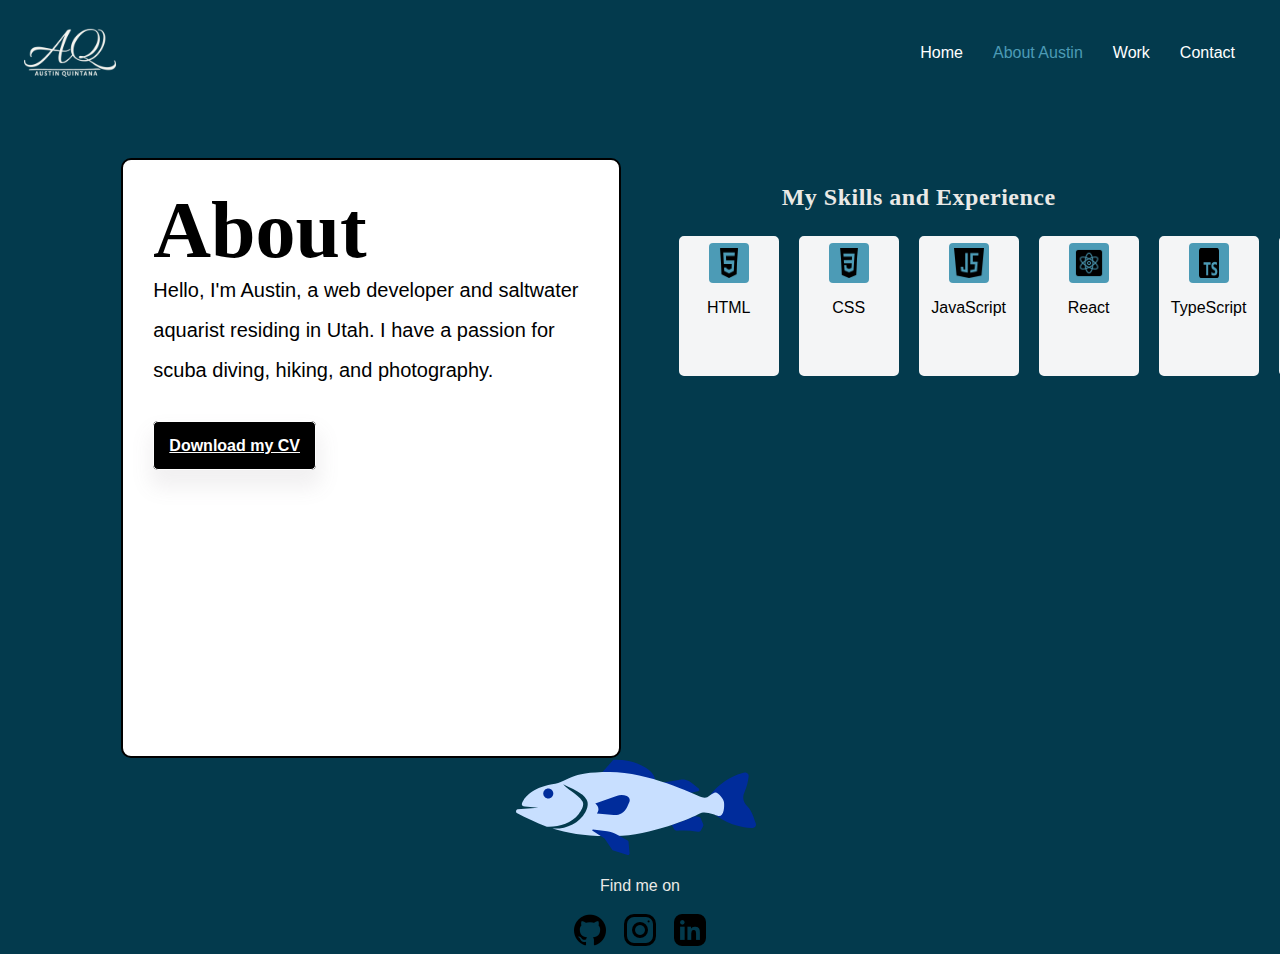
==== commit ac6c07fe: "Adding CSS styling" ====
--- a/about.html
+++ b/about.html
@@ -29,52 +29,103 @@
         >
       </div>
     </header>
-    <div class="about-me">
-      <h1>All About Me</h1>
-
-      <p>
-        Hello everyone, my name is Austin Quintana and I am a saltwater aquarist
-        and a full-stack web developer student at Career Foundry.
-      </p>
-      <p>
-        In my freetime I like to play some video games, hike up in the
-        mountains, take pictures with my gopro and scuba dive!
-      </p>
-
-      <a style="text-decoration: none;" href="img/austinquintanaresume.docx.pdf" class="button" download
-        >Download my CV</a
-      >
-      <br />
-      <br />
-      <br />
-      <table>
-        <thead>
-          <tr>
-            <th>Skills</th>
-            <th>Years of Experience</th>
-            <th>Level of Expertise</th>
-          </tr>
-        </thead>
-        <tbody>
-          <tr>
-            <td>HTML</td>
-            <td>Less than a year</td>
-            <td>Beginner</td>
-          </tr>
-          <tr>
-            <td>CSS</td>
-            <td>Less than a year</td>
-            <td>Beginner</td>
-          </tr>
-          <tr>
-            <td>JavaScript</td>
-            <td>Less than a year</td>
-            <td>Beginner</td>
-          </tr>
-        </tbody>
-      </table>
-      <br />
-    </div>
+    <main class="main-about" id="main">
+      <div class="bio">
+        <div class="about-title">
+          <h1>About</h1>
+        </div>
+
+        <p>
+          Hello, I'm Austin, a web developer and saltwater aquarist residing in Utah. I have a passion for scuba diving, hiking, and photography.
+        </p>
+        <a
+          href="img/img/Software Resume Final.pdf"
+          target="_blank"
+          class="button"
+          download
+          >Download my CV</a
+        >
+      </div>
+
+      <div class="skills">
+        <h2>My Skills and Experience</h2>
+
+        <div class="skill-flex">
+          <div class="skill-box">
+            <img
+              src="img/html.png"
+              alt="HTML icon"
+              class="skills-item__html"
+            />
+            <p>HTML</p>
+          </div>
+
+          <div class="skill-box">
+            <img
+              src="img/css-3.png"
+              alt="CSS icon"
+              class="skills-item__css"
+            />
+            <p>CSS</p>
+          </div>
+
+          <div class="skill-box">
+            <img
+              src="img/java-script.png"
+              alt="A JavaScript icon"
+              class="skills__item"
+            />
+            <p>JavaScript</p>
+          </div>
+
+          <div class="skill-box">
+            <img
+              src="img/atom.png"
+              alt="React icon"
+              class="skills__item"
+            />
+            <p>React</p>
+          </div>
+
+          <div class="skill-box">
+            <img
+              src="img/typescript.png"
+              alt="TypeScript icon"
+              class="skills-item__book"
+            />
+            <p>TypeScript</p>
+          </div>
+
+          <div class="skill-box">
+            <img
+              src="img/nodejs.png"
+              alt="NodeJS icon"
+              class="skills__item"
+            />
+            <p>NodeJs</p>
+          </div>
+
+          <div class="skill-box">
+            <img
+              src="img/computer.png"
+              alt="Computer icon"
+              class="skills__item"
+            />
+            <p>Research</p>
+          </div>
+
+          <div class="skill-box">
+            <img
+              src="img/github.png"
+              alt="NodeJS icon"
+              class="skills__item"
+            />
+            <p>Github</p>
+          </div>
+        </div>
+      </div>
+    </main>
+
     <div class="wrapper">
       <svg
         width="240"
--- a/css/style.production.css
+++ b/css/style.production.css
@@ -152,6 +152,11 @@
   background-color: white;
   color: #4c9bb6;
   border: 2px solid #4c9bb6;
+}
+
+.bio .button {
+  background-color: black; 
+  color: white; 
 }
 
 /* Contact Form */
@@ -241,12 +246,177 @@
 }
 
 /* About Me */
-.about-me {
-  min-width: 360px;
-  max-width: 800px;
+.about-title {
+  display: -webkit-box;
+  display: -ms-flexbox;
+  display: flex;
+  max-width: 200px;
+  -webkit-box-pack: left;
+  -ms-flex-pack: left;
+  justify-content: left;
+}
+
+.about-title h1 {
+  margin-right: 20px;
+}
+
+.main-about {
+  text-align: center;
+  max-width: 90%;
   margin: 0 auto;
-  padding-top: 50px;
-}
+  margin-top: 50px;
+  display: -webkit-box;
+  display: -ms-flexbox;
+  display: flex;
+  -webkit-box-pack: space-evenly;
+  -ms-flex-pack: space-evenly;
+  justify-content: space-evenly;
+}
+
+.bio {
+  color: #000000;
+  max-width: 500px;
+  height: 600px;
+  background-color: #ffffff;
+  border: 2px solid #000000;
+  border-radius: 10px;
+  line-height: 2;
+  padding: 30px;
+  text-align: left;
+}
+
+.bio:hover {
+  -webkit-box-shadow: 1px 14px 20px 4px rgba(113, 111, 114, 0.1);
+  box-shadow: 1px 14px 20px 4px rgba(113, 111, 114, 0.1);
+}
+
+.bio:focus {
+  -webkit-box-shadow: 1px 14px 20px 4px rgba(113, 111, 114, 0.1);
+  box-shadow: 1px 14px 20px 4px rgba(113, 111, 114, 0.1);
+}
+
+.bio p {
+  font-size: 20px;
+  margin-top: 0px;
+  margin-bottom: 40px;
+}
+
+.bio h1 {
+  margin: 0px;
+}
+
+.skill-flex {
+  display: -webkit-box;
+  display: -ms-flexbox;
+  -ms-flex-wrap: wrap;
+  flex-wrap: wrap;
+  height: 325px;
+  -webkit-box-pack: space-evenly;
+  -ms-flex-pack: space-evenly;
+  justify-content: space-evenly;
+  width: 480px;
+}
+
+/* Add a hover effect */
+.skill-flex .skill-box:hover {
+  border: 2px solid #4c9bb6 !important;
+}
+
+/* Add a hover effect for the text */
+.skill-flex .skill-box:hover p {
+  color: #4c9bb6 !important;
+}
+
+/* Remove the margin from the last skill box */
+.skill-flex .skill-box:last-child {
+  margin-right: 0; /* Remove the margin */
+}
+
+/* Modify the size of the skill box icons */
+.skill-flex .skill-box img {
+  width: 40px; /* Adjust the width to make them smaller */
+  height: 40px; /* Adjust the height to make them smaller */
+}
+
+/* Center the text inside the skill boxes */
+.skill-flex .skill-box p {
+  text-align: center;
+  margin-top: 5px;
+}
+
+/* Add a hover effect */
+.skill-flex .skill-box:hover {
+  border: 2px solid #4c9bb6 !important;
+}
+
+/* Add a hover effect for the text */
+.skill-flex .skill-box:hover p {
+  color: #4c9bb6 !important;
+}
+
+.skill-box {
+  width: 100px;
+  background-color: #f4f5f6;
+  padding: 5px; /* Increase the padding */
+  height: 140px; /* Adjust the height as needed */
+  border-radius: 5px;
+  margin-right: 20px;
+  border: 2px solid #f4f5f6;
+  -webkit-transition: border-color 200ms ease-in-out;
+  -o-transition: border-color 200ms ease-in-out;
+  transition: border-color 200ms ease-in-out;
+}
+
+
+/* Center the text inside the skill boxes */
+.skill-box p {
+  text-align: center;
+  margin-top: 5px;
+  color: #000000
+}
+
+/* Add a hover effect */
+.skill-box:hover {
+  border: 2px solid #4c9bb6 !important;
+}
+
+/* Add a hover effect for the text */
+.skill-box:hover p {
+  color: #4c9bb6 !important;
+}
+
+.skill-box:focus {
+  border: 2px solid #4c9bb6;
+}
+
+.skills__item {
+  background-color: #4c9bb6;
+  padding: 5px;
+  border-radius: 10%;
+}
+
+.skills-item__css {
+  padding: 5px 10px 5px 10px;
+  background-color: #4c9bb6;
+  border-radius: 10%;
+}
+
+.skills-item__html {
+  padding: 5px 10px 5px 10px;
+  background-color: #4c9bb6;
+  border-radius: 10%;
+}
+
+.skills-item__book {
+  padding: 5px 10px 5px 10px;
+  background-color: #4c9bb6;
+  border-radius: 10%;
+}
+
+.skill-flex .skill-box:last-child {
+  margin-bottom: 20px; /* Add the desired margin to the bottom */
+}
+
 
 .about-page-footer {
   margin-top: -50px;
@@ -271,7 +441,7 @@
 
 .contact-info__item {
   padding: 15px;
-  color: #000000;
+  color: #ffffff;
   font-weight: 700;
   transition: all 200ms ease-in-out;
 }
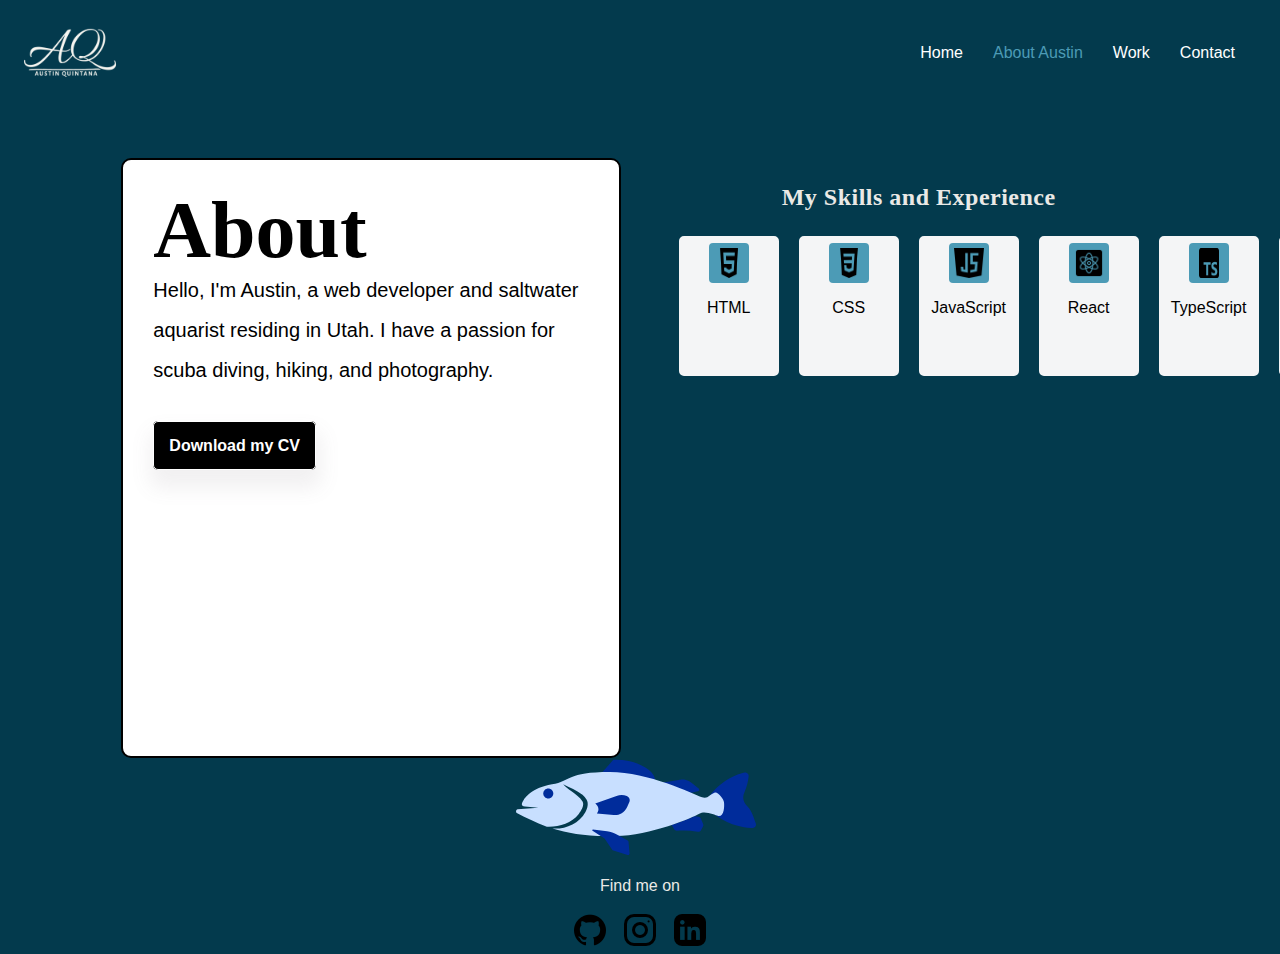
==== commit ac196261: "Updating CSS styling" ====
--- a/about.html
+++ b/about.html
@@ -38,7 +38,7 @@
         <p>
           Hello, I'm Austin, a web developer and saltwater aquarist residing in Utah. I have a passion for scuba diving, hiking, and photography.
         </p>
-        <a
+        <a style="text-decoration: none;"
           href="img/img/Software Resume Final.pdf"
           target="_blank"
           class="button"
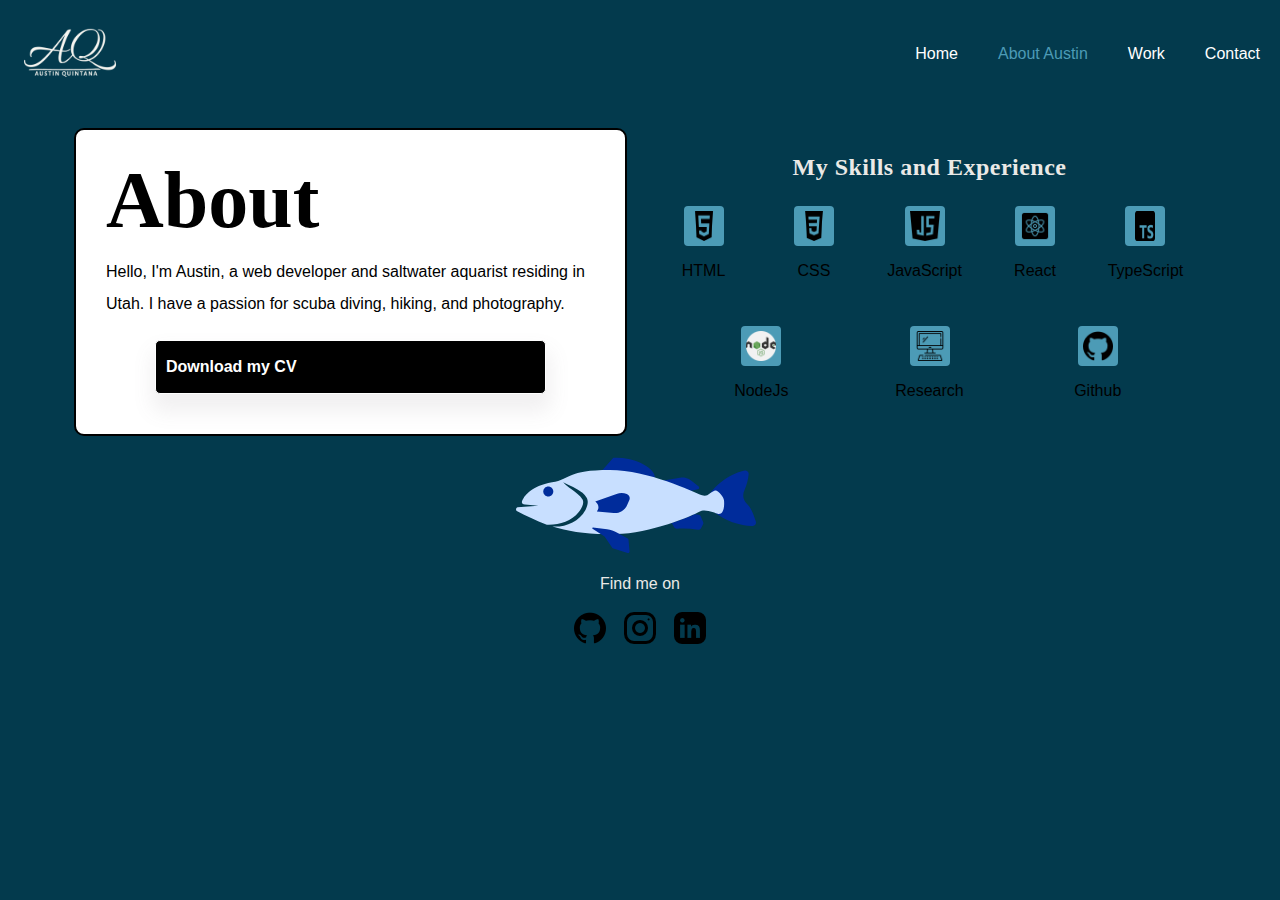
==== commit 5cef7bd0: "Resume" ====
--- a/about.html
+++ b/about.html
@@ -39,7 +39,7 @@
           Hello, I'm Austin, a web developer and saltwater aquarist residing in Utah. I have a passion for scuba diving, hiking, and photography.
         </p>
         <a style="text-decoration: none;"
-          href="img/img/Software Resume Final.pdf"
+          href="img/AustinQuintanaResume.pdf"
           target="_blank"
           class="button"
           download
--- a/css/style.production.css
+++ b/css/style.production.css
@@ -36,10 +36,12 @@
   width: 100%;
   flex-direction: row;
   justify-content: space-between;
+  align-items: center;
 }
 
 .page-header__item {
   align-self: center;
+  margin-bottom: 0 15px; /* Add spacing between header items on mobile */
 }
 
 .menuitem:active {
@@ -59,7 +61,7 @@
 
 .nav-right {
   display: flex;
-  padding-right: 30px;
+  align-items: center; /* Center-align menu items horizontally */
 }
 
 .active {
@@ -67,17 +69,17 @@
 }
 
 header p {
-  padding: 40px 15px 37px 15px;
+  padding: 20px;
   margin: 0;
   display: block;
-  height: 70%;
+  height: auto;
   transition: all 200ms ease-in-out;
 }
 
 header p:hover,
 header p:focus {
   background-color: #f4f5f6;
-  padding-bottom: 37px;
+  padding: 20px;
   border-bottom: 3px solid #4c9bb6;
   cursor: pointer;
 }
@@ -155,6 +157,11 @@
 }
 
 .bio .button {
+  display: block;
+  margin: 10px auto;
+  max-width: 100%;
+  width: 80%;
+  padding: 10px;
   background-color: black; 
   color: white; 
 }
@@ -219,19 +226,26 @@
 }
 
 .profile {
-  min-width: 360px;
-  max-width: 800px;
+  display: flex;
+  flex-direction: row;
+  justify-content: center;
+  align-items: center;
+  text-align: center;
+  padding-top: 50px;
   margin: 0 auto;
-  padding-top: 50px;
-}
-
-.profile--centered {
-  max-width: 700px;
-  margin: 0 auto;
-  margin-bottom: 40px;
-  margin-top: 40px;
-  text-align: center;
-}
+  max-width: 1200px;
+}
+
+.profile-picture {
+  width: 300px; /* Adjust the size of the profile picture */
+  border-radius: 50%;
+  margin-right: 20px; /* Add spacing between picture and text */
+}
+
+.profile-text {
+  max-width: 600px; /* Adjust the maximum width of the text */
+}
+
 
 /* Page Footer */
 .page-footer {
@@ -257,26 +271,30 @@
 }
 
 .about-title h1 {
-  margin-right: 20px;
+  text-align: center; /* Center the text */
+  max-width: 100%; /* Adjust to 100% to fit the screen width */
+  margin: 20px auto; /* Center the title vertically and horizontally */
 }
 
 .main-about {
   text-align: center;
   max-width: 90%;
   margin: 0 auto;
-  margin-top: 50px;
-  display: -webkit-box;
-  display: -ms-flexbox;
-  display: flex;
-  -webkit-box-pack: space-evenly;
-  -ms-flex-pack: space-evenly;
-  justify-content: space-evenly;
+  margin-top: 20px;
+  display: flex;
+  flex-wrap: wrap; /* Allow flex items to wrap to the next row on smaller screens */
+  justify-content: space-between; /* Create space between the columns */
+  align-items: flex-start; /* Align items at the top of each column */
+}
+
+/* Ensure that both columns have equal spacing between them */
+.main-about > * {
+  margin: 0 10px; /* Add margin between the columns */
 }
 
 .bio {
   color: #000000;
-  max-width: 500px;
-  height: 600px;
+  max-width: 48%; /* Adjust the width of the Bio section */
   background-color: #ffffff;
   border: 2px solid #000000;
   border-radius: 10px;
@@ -296,25 +314,23 @@
 }
 
 .bio p {
-  font-size: 20px;
-  margin-top: 0px;
-  margin-bottom: 40px;
+  font-size: 16px;
+  margin-bottom: 20px;
 }
 
 .bio h1 {
   margin: 0px;
 }
 
+.skills {
+  max-width: 48%; /* Adjust the width of the Skills section */
+}
+
 .skill-flex {
-  display: -webkit-box;
-  display: -ms-flexbox;
-  -ms-flex-wrap: wrap;
+  display: flex;
   flex-wrap: wrap;
-  height: 325px;
-  -webkit-box-pack: space-evenly;
-  -ms-flex-pack: space-evenly;
   justify-content: space-evenly;
-  width: 480px;
+  width: 100%;
 }
 
 /* Add a hover effect */
@@ -356,15 +372,14 @@
 
 .skill-box {
   width: 100px;
-  background-color: #f4f5f6;
-  padding: 5px; /* Increase the padding */
-  height: 140px; /* Adjust the height as needed */
-  border-radius: 5px;
-  margin-right: 20px;
-  border: 2px solid #f4f5f6;
-  -webkit-transition: border-color 200ms ease-in-out;
-  -o-transition: border-color 200ms ease-in-out;
-  transition: border-color 200ms ease-in-out;
+  height: 120px; /* Adjust the height for mobile */
+  margin-right: 10px; /* Reduce margin for better spacing on mobile */
+}
+
+/* Adjust the size of skill box icons for mobile */
+.skill-box img {
+  width: 30px; /* Adjust the width for smaller icons on mobile */
+  height: 30px; /* Adjust the height for smaller icons on mobile */
 }
 
 
@@ -414,16 +429,15 @@
 }
 
 .skill-flex .skill-box:last-child {
-  margin-bottom: 20px; /* Add the desired margin to the bottom */
+  margin-right: 0;
+  margin-bottom: 10px;
 }
 
 
 .about-page-footer {
-  margin-top: -50px;
+  margin-top: 20px; /* Increase top margin for better spacing on mobile */
   padding-bottom: 30px;
   clear: both;
-  display: flex;
-  flex-direction: column;
   text-align: center;
 }
 
@@ -493,9 +507,15 @@
 }
 
 /* Bubbles */
+/* Apply the animations to the bubbles */
 .bubbles img {
   width: 50px;
-  animation: bubble 7s linear infinite;
+  animation-name: bubble;
+  animation-duration: 7s;
+  animation-timing-function: linear;
+  animation-iteration-count: infinite;
+  animation-fill-mode: both;
+  opacity: 0; /* Start with opacity 0 */
 }
 
 .bubbles {
@@ -504,12 +524,12 @@
   align-items: center;
   justify-content: space-around;
   position: absolute;
-  bottom: -120px;
+  bottom: 0;
 }
 
 @keyframes bubble {
   0% {
-    transform: translateY(0);
+    transform: translateY(100%);
     opacity: 0;
   }
   50% {
@@ -519,11 +539,12 @@
     opacity: 1;
   }
   100% {
-    transform: translateY(-80vh);
+    transform: translateY(-100vh);
     opacity: 0;
   }
 }
 
+/* Define animation delays for individual bubbles */
 .bubbles img:nth-child(1) {
   animation-delay: 2s;
 }
@@ -568,6 +589,17 @@
   }
 }
 
+/* Media query to reset the margin and width for smaller screens (e.g., mobile) */
+@media (max-width: 768px) {
+  .main-about {
+    flex-direction: column; /* Stack columns on top of each other on smaller screens */
+  }
+  .main-about > * {
+    margin: 0; /* Remove margin between columns on smaller screens */
+    max-width: 100%; /* Allow each column to take up the full width on smaller screens */
+  }
+}
+
 @media all and (min-width: 500px) and (max-width: 700px) {
   .grid {
     grid-template-columns: 1fr 1fr;
@@ -581,6 +613,54 @@
 
   h1 {
     font-size: 22px;
+  }
+}
+
+/* Add media query for mobile responsiveness */
+@media (max-width: 768px) {
+  /* Adjust the background image for smaller screens */
+  .content-container {
+    background-size: cover; /* Cover the entire screen */
+    background-position: center center; /* Center the background image */
+    min-height: 100vh; /* Set a minimum height for the content container */
+  }
+}
+
+/* Media Query for Mobile */
+@media (max-width: 768px) {
+  .page-header {
+    flex-direction: column; /* Stack items vertically on mobile */
+    text-align: center; /* Center-align text on mobile */
+  }
+
+  .nav-right {
+    align-self: flex-end; /* Align menu items to the right for mobile */
+    text-align: right; /* Right-align menu items text on mobile */
+  }
+
+  .page-header__item {
+    margin: 10px 0; /* Add spacing between header items on mobile */
+  }
+}
+
+/* Media query for mobile responsiveness */
+@media (max-width: 768px) {
+  .profile {
+    flex-direction: column; /* Stack elements vertically on mobile */
+    text-align: center;
+  }
+
+  .profile-picture {
+    margin-right: 0; /* Remove margin on mobile */
+    margin-bottom: 20px; /* Add space below profile picture on mobile */
+  }
+
+  .profile-text {
+    max-width: 100%; /* Adjust text width for mobile */
+  }
+
+  .button {
+    max-width: 100%; /* Ensure button width is 100% on mobile */
   }
 }
 
